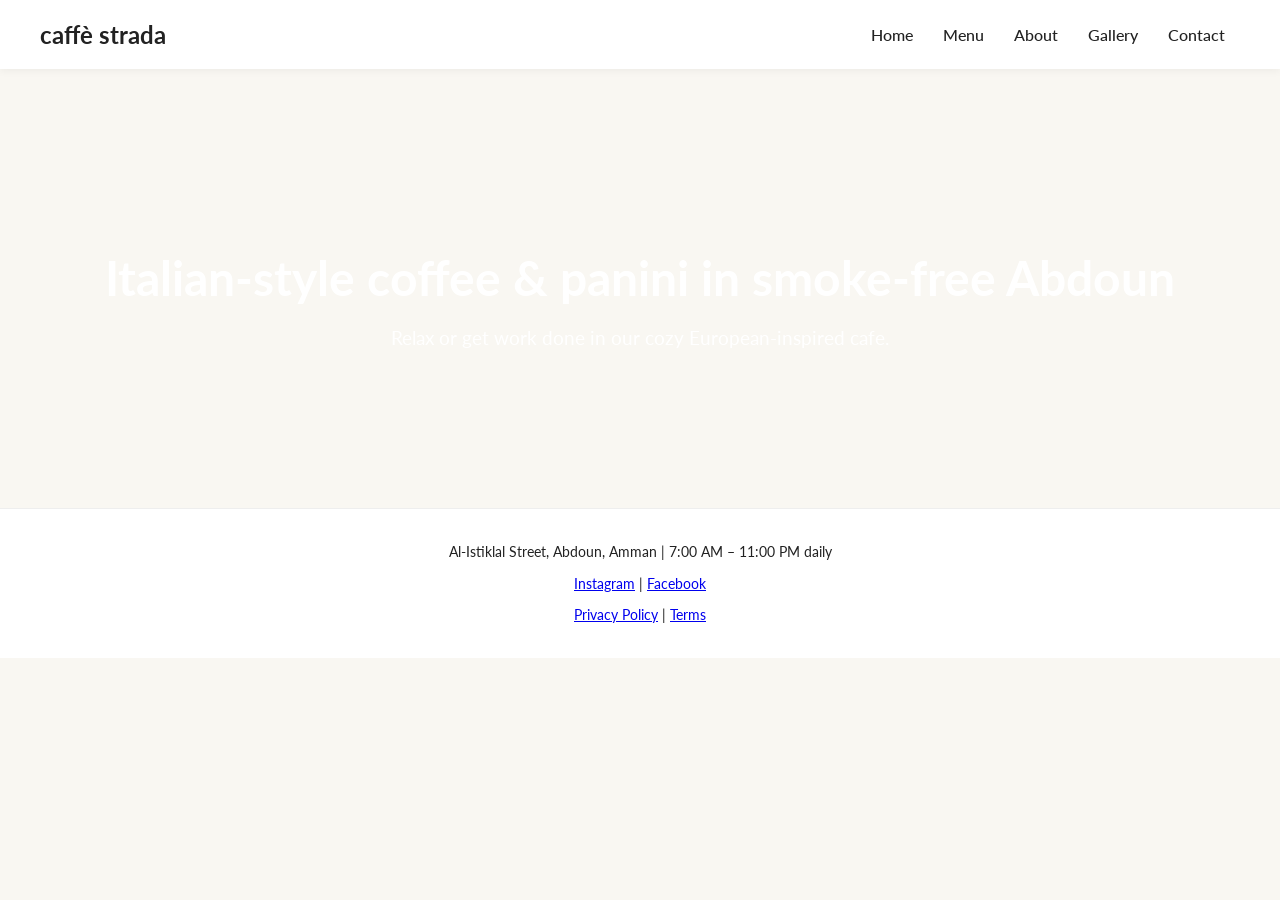
==== index.html @ 130b8e28 "Add static website for Caffe Strada" ====
<!DOCTYPE html>
<html lang="en">
<head>
    <meta charset="UTF-8">
    <meta name="viewport" content="width=device-width, initial-scale=1.0">
    <title>Caffè Strada | Abdoun, Amman</title>
    <link href="https://fonts.googleapis.com/css2?family=Lato:wght@300;400;700&family=Poppins:wght@300;400;600&display=swap" rel="stylesheet">
    <link rel="stylesheet" href="assets/css/style.css">
</head>
<body>
    <header>
        <div class="logo">caffè strada</div>
        <nav>
            <a href="index.html">Home</a>
            <a href="menu.html">Menu</a>
            <a href="about.html">About</a>
            <a href="gallery.html">Gallery</a>
            <a href="contact.html">Contact</a>
        </nav>
    </header>

    <main>
        <section class="hero" style="background-image:url('https://images.unsplash.com/photo-1509042239860-f550ce710b93?auto=format&fit=crop&w=1350&q=80');">
            <h1>Italian-style coffee &amp; panini in smoke-free Abdoun</h1>
            <p>Relax or get work done in our cozy European-inspired cafe.</p>
        </section>
    </main>

    <footer>
        <p>Al-Istiklal Street, Abdoun, Amman | 7:00 AM – 11:00 PM daily</p>
        <p>
            <a href="https://instagram.com/caffestradaamman">Instagram</a> |
            <a href="https://facebook.com/caffestradaamman">Facebook</a>
        </p>
        <p><a href="#">Privacy Policy</a> | <a href="#">Terms</a></p>
    </footer>

    <script src="assets/js/script.js"></script>
</body>
</html>
---- assets/css/style.css ----
body {
    font-family: 'Lato', 'Poppins', sans-serif;
    background-color: #F9F7F2;
    color: #222222;
    margin: 0;
    padding: 0;
}

header {
    background-color: #FFFFFF;
    padding: 20px 40px;
    box-shadow: 0 2px 8px rgba(0, 0, 0, 0.05);
    display: flex;
    justify-content: space-between;
    align-items: center;
}

header a {
    color: #222222;
    text-decoration: none;
    margin: 0 15px;
    font-weight: 500;
}

.logo {
    font-size: 1.5em;
    font-weight: 700;
}

nav {
    display: flex;
    align-items: center;
}

main {
    padding: 40px;
}

.hero {
    background-size: cover;
    background-position: center;
    color: #FFFFFF;
    text-align: center;
    padding: 100px 20px;
}

.hero h1 {
    font-size: 3em;
    margin-bottom: 20px;
}

.hero p {
    font-size: 1.2em;
}

.section-title {
    font-size: 2em;
    margin-bottom: 20px;
    text-align: center;
}

.menu-item {
    margin-bottom: 20px;
}

.menu-item h3 {
    margin: 0;
    font-size: 1.2em;
}

.menu-item p {
    margin: 5px 0;
}

.gallery-grid {
    display: grid;
    grid-template-columns: repeat(auto-fill, minmax(250px, 1fr));
    gap: 15px;
}

.gallery-grid img {
    width: 100%;
    height: auto;
    border-radius: 4px;
}

footer {
    background-color: #FFFFFF;
    padding: 20px 40px;
    text-align: center;
    font-size: 0.9em;
    color: #222222;
    border-top: 1px solid #eee;
}

@media (max-width: 600px) {
    header {
        flex-direction: column;
    }

    nav {
        margin-top: 10px;
        flex-direction: column;
    }

    nav a {
        margin: 5px 0;
    }
}
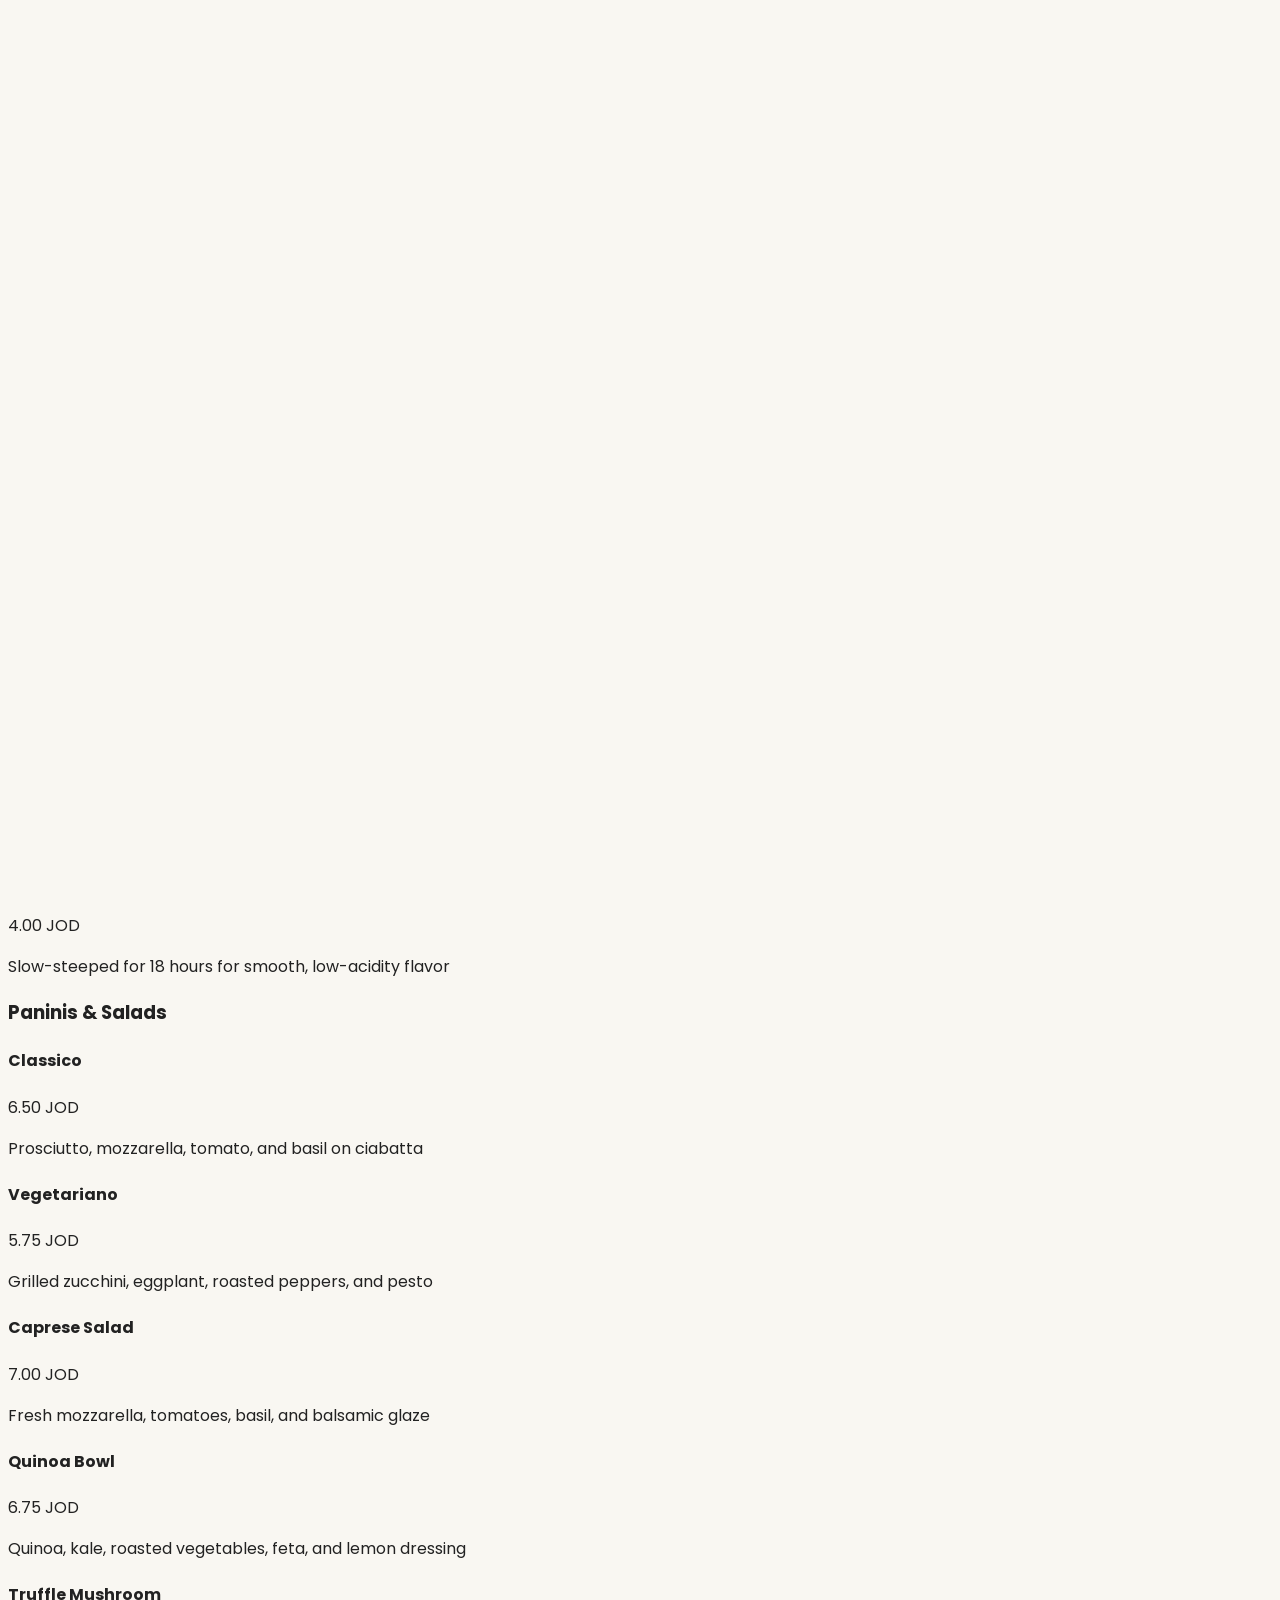
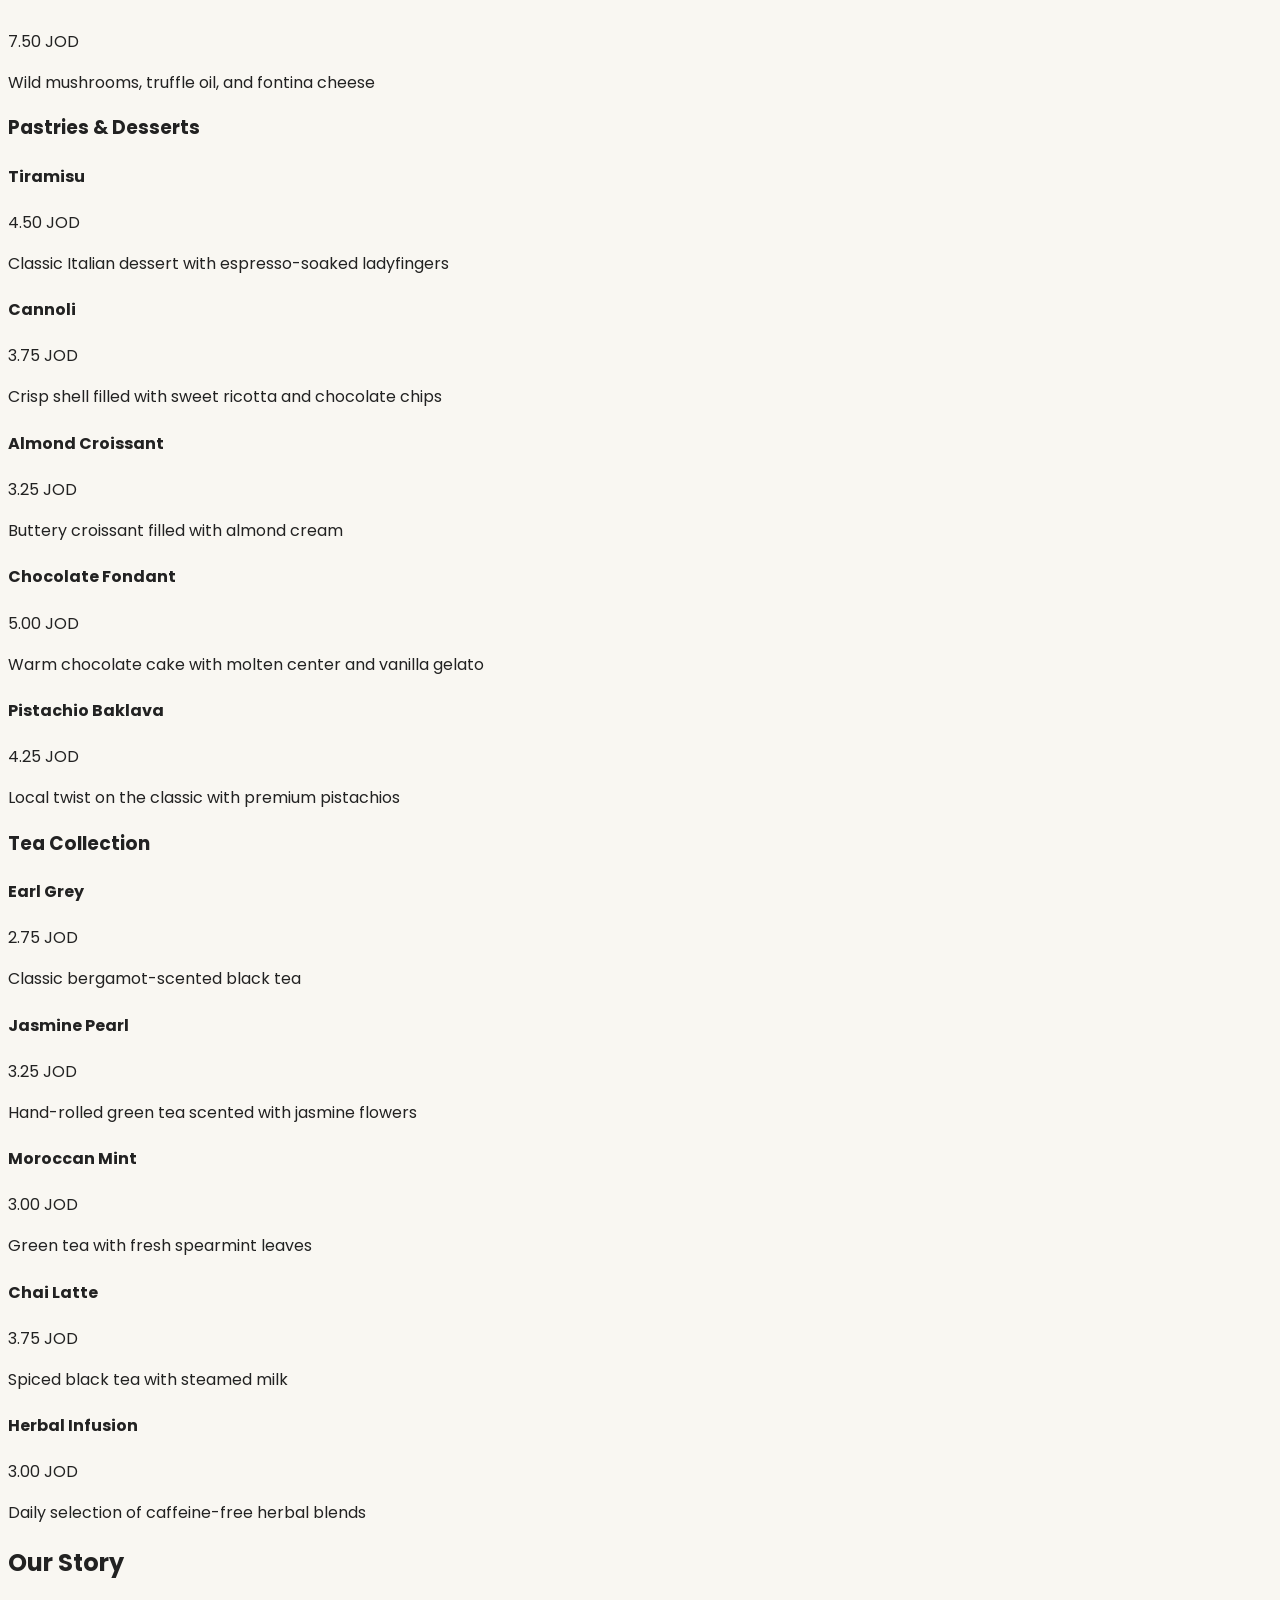
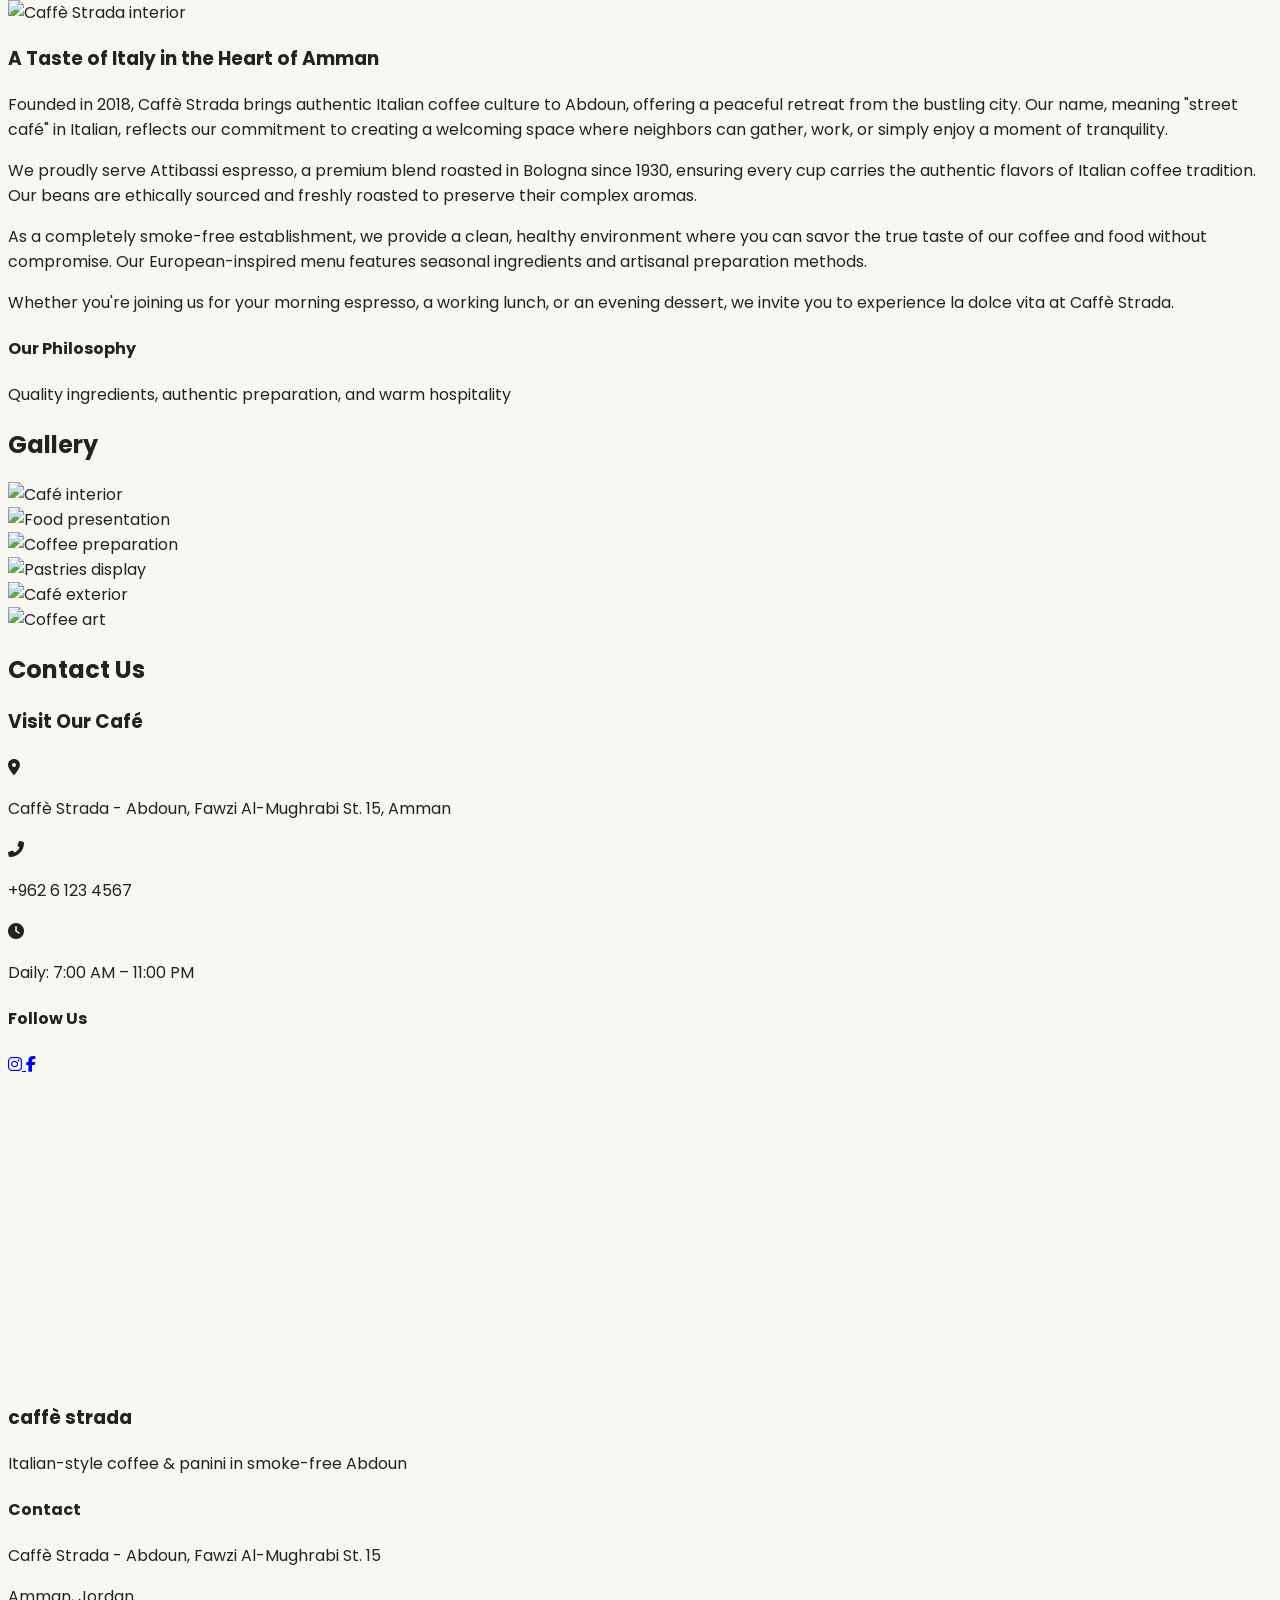
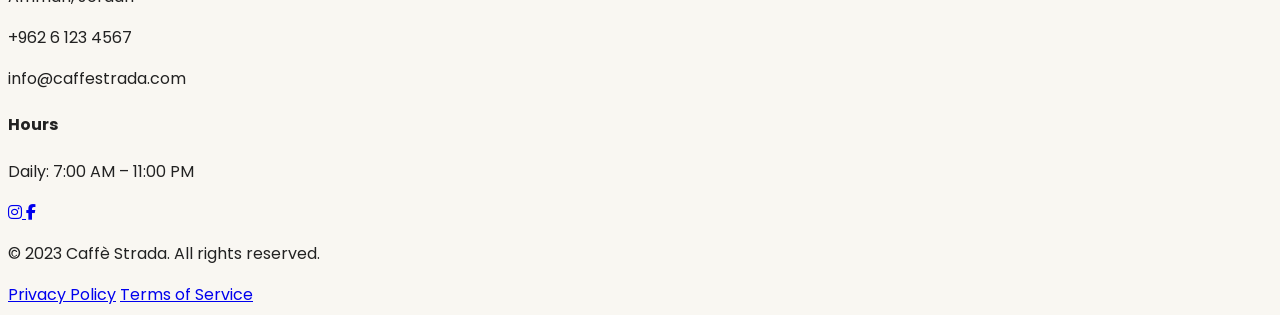
==== commit 3e1a848f: "Replace site with single page" ====
--- a/index.html
+++ b/index.html
@@ -3,38 +3,480 @@
 <head>
     <meta charset="UTF-8">
     <meta name="viewport" content="width=device-width, initial-scale=1.0">
-    <title>Caffè Strada | Abdoun, Amman</title>
-    <link href="https://fonts.googleapis.com/css2?family=Lato:wght@300;400;700&family=Poppins:wght@300;400;600&display=swap" rel="stylesheet">
-    <link rel="stylesheet" href="assets/css/style.css">
+    <title>cafe strada</title>
+    <script src="https://cdn.tailwindcss.com"></script>
+    <link rel="stylesheet" href="https://cdnjs.cloudflare.com/ajax/libs/font-awesome/6.4.0/css/all.min.css">
+    <link href="https://fonts.googleapis.com/css2?family=Poppins:wght@300;400;500;600;700&display=swap" rel="stylesheet">
+    <style>
+        body {
+            font-family: 'Poppins', sans-serif;
+            background-color: #F9F7F2;
+            color: #222222;
+        }
+        .hero-image {
+            background-image: linear-gradient(rgba(0, 0, 0, 0.3), rgba(0, 0, 0, 0.3)), url('https://images.unsplash.com/photo-1514933651103-005eec06c04b?ixlib=rb-4.0.3&ixid=M3wxMjA3fDB8MHxwaG90by1wYWdlfHx8fGVufDB8fHx8fA%3D%3D&auto=format&fit=crop&w=1974&q=80');
+            background-size: cover;
+            background-position: center;
+        }
+        .menu-item:hover {
+            transform: translateY(-5px);
+            box-shadow: 0 10px 15px -3px rgba(0, 0, 0, 0.1);
+        }
+        .gallery-item {
+            transition: all 0.3s ease;
+        }
+        .gallery-item:hover {
+            transform: scale(1.03);
+        }
+        .wood-accent {
+            background-color: #D2B48C;
+        }
+        .brick-accent {
+            background-color: #B3593F;
+        }
+        /* splash screen styles */
+        #splash {
+            position: fixed;
+            z-index: 1000;
+            top: 0;
+            left: 0;
+            width: 100%;
+            height: 100%;
+            background-color: #F9F7F2;
+            display: flex;
+            align-items: center;
+            justify-content: center;
+        }
+        .coffee {
+            font-size: 3rem;
+            animation: steam 2s ease-in-out forwards;
+        }
+        @keyframes steam {
+            0% { opacity: 0; transform: translateY(20px); }
+            50% { opacity: 1; transform: translateY(0); }
+            100% { opacity: 0; transform: translateY(-20px); }
+        }
+    </style>
 </head>
 <body>
-    <header>
-        <div class="logo">caffè strada</div>
-        <nav>
-            <a href="index.html">Home</a>
-            <a href="menu.html">Menu</a>
-            <a href="about.html">About</a>
-            <a href="gallery.html">Gallery</a>
-            <a href="contact.html">Contact</a>
-        </nav>
-    </header>
-
-    <main>
-        <section class="hero" style="background-image:url('https://images.unsplash.com/photo-1509042239860-f550ce710b93?auto=format&fit=crop&w=1350&q=80');">
-            <h1>Italian-style coffee &amp; panini in smoke-free Abdoun</h1>
-            <p>Relax or get work done in our cozy European-inspired cafe.</p>
-        </section>
-    </main>
-
-    <footer>
-        <p>Al-Istiklal Street, Abdoun, Amman | 7:00 AM – 11:00 PM daily</p>
-        <p>
-            <a href="https://instagram.com/caffestradaamman">Instagram</a> |
-            <a href="https://facebook.com/caffestradaamman">Facebook</a>
-        </p>
-        <p><a href="#">Privacy Policy</a> | <a href="#">Terms</a></p>
+    <div id="splash"><div class="coffee">&#9749;</div></div>
+    <!-- Navigation -->
+    <nav class="bg-[#F9F7F2] shadow-sm sticky top-0 z-50">
+        <div class="max-w-7xl mx-auto px-4 sm:px-6 lg:px-8">
+            <div class="flex justify-between h-24 items-center">
+                <div class="flex-shrink-0 flex items-center">
+                    <span class="text-2xl font-light tracking-wider text-[#222222]">caffè strada</span>
+                </div>
+                <div class="hidden md:block">
+                    <div class="ml-10 flex items-center space-x-8">
+                        <a href="#home" class="text-[#222222] hover:text-[#B3593F] px-3 py-2 text-sm font-medium">Home</a>
+                        <a href="#menu" class="text-[#222222] hover:text-[#B3593F] px-3 py-2 text-sm font-medium">Menu</a>
+                        <a href="#about" class="text-[#222222] hover:text-[#B3593F] px-3 py-2 text-sm font-medium">About</a>
+                        <a href="#gallery" class="text-[#222222] hover:text-[#B3593F] px-3 py-2 text-sm font-medium">Gallery</a>
+                        <a href="#contact" class="text-[#222222] hover:text-[#B3593F] px-3 py-2 text-sm font-medium">Contact</a>
+                    </div>
+                </div>
+                <div class="-mr-2 flex md:hidden">
+                    <button type="button" id="mobile-menu-button" class="inline-flex items-center justify-center p-2 rounded-md text-[#222222] hover:text-[#B3593F] focus:outline-none">
+                        <svg class="h-6 w-6" xmlns="http://www.w3.org/2000/svg" fill="none" viewBox="0 0 24 24" stroke="currentColor">
+                            <path stroke-linecap="round" stroke-linejoin="round" stroke-width="2" d="M4 6h16M4 12h16M4 18h16" />
+                        </svg>
+                    </button>
+                </div>
+            </div>
+        </div>
+        <!-- Mobile menu -->
+        <div class="hidden md:hidden" id="mobile-menu">
+            <div class="px-2 pt-2 pb-3 space-y-1 sm:px-3">
+                <a href="#home" class="text-[#222222] hover:text-[#B3593F] block px-3 py-2 text-base font-medium">Home</a>
+                <a href="#menu" class="text-[#222222] hover:text-[#B3593F] block px-3 py-2 text-base font-medium">Menu</a>
+                <a href="#about" class="text-[#222222] hover:text-[#B3593F] block px-3 py-2 text-base font-medium">About</a>
+                <a href="#gallery" class="text-[#222222] hover:text-[#B3593F] block px-3 py-2 text-base font-medium">Gallery</a>
+                <a href="#contact" class="text-[#222222] hover:text-[#B3593F] block px-3 py-2 text-base font-medium">Contact</a>
+            </div>
+        </div>
+    </nav>
+
+    <!-- Homepage -->
+    <section id="home" class="hero-image h-screen flex items-center justify-center text-center">
+        <div class="px-4 sm:px-6 lg:px-8 max-w-4xl">
+            <h1 class="text-4xl md:text-6xl font-light text-white mb-6">Italian-style coffee & panini in smoke-free Abdoun</h1>
+            <div class="mt-12 flex flex-col sm:flex-row justify-center gap-4">
+                <a href="#menu" class="px-8 py-3 border border-transparent text-base font-medium rounded-md text-[#222222] bg-white hover:bg-[#F9F7F2] md:py-4 md:text-lg md:px-10 transition duration-300">
+                    View Menu
+                </a>
+                <a href="#contact" class="px-8 py-3 border border-white text-base font-medium rounded-md text-white bg-transparent hover:bg-white hover:text-[#222222] md:py-4 md:text-lg md:px-10 transition duration-300">
+                    Visit Us
+                </a>
+            </div>
+        </div>
+    </section>
+
+    <!-- Menu Page -->
+    <section id="menu" class="py-20 bg-[#F9F7F2]">
+        <div class="max-w-7xl mx-auto px-4 sm:px-6 lg:px-8">
+            <div class="text-center mb-16">
+                <h2 class="text-3xl font-light mb-4">Our Menu</h2>
+                <div class="h-1 w-24 bg-[#B3593F] mx-auto"></div>
+            </div>
+            <div class="grid md:grid-cols-2 gap-12">
+                <!-- Espresso & Coffee -->
+                <div class="bg-white p-8 rounded-lg shadow-sm">
+                    <div class="flex items-center mb-6">
+                        <div class="h-10 w-1 bg-[#D2B48C] mr-4"></div>
+                        <h3 class="text-2xl font-light">Espresso & Coffee</h3>
+                    </div>
+                    <div class="space-y-6">
+                        <div class="menu-item p-4 border-b border-gray-100 transition duration-300">
+                            <div class="flex justify-between">
+                                <h4 class="font-medium">Espresso</h4>
+                                <span class="text-[#B3593F]">2.50 JOD</span>
+                            </div>
+                            <p class="text-sm text-gray-600 mt-1">Rich, full-bodied single shot of our premium Attibassi blend</p>
+                        </div>
+                        <div class="menu-item p-4 border-b border-gray-100 transition duration-300">
+                            <div class="flex justify-between">
+                                <h4 class="font-medium">Cappuccino</h4>
+                                <span class="text-[#B3593F]">3.50 JOD</span>
+                            </div>
+                            <p class="text-sm text-gray-600 mt-1">Classic Italian preparation with velvety microfoam</p>
+                        </div>
+                        <div class="menu-item p-4 border-b border-gray-100 transition duration-300">
+                            <div class="flex justify-between">
+                                <h4 class="font-medium">Latte</h4>
+                                <span class="text-[#B3593F]">3.75 JOD</span>
+                            </div>
+                            <p class="text-sm text-gray-600 mt-1">Smooth espresso with steamed milk and light foam</p>
+                        </div>
+                        <div class="menu-item p-4 border-b border-gray-100 transition duration-300">
+                            <div class="flex justify-between">
+                                <h4 class="font-medium">Flat White</h4>
+                                <span class="text-[#B3593F]">3.75 JOD</span>
+                            </div>
+                            <p class="text-sm text-gray-600 mt-1">Double ristretto with velvety textured milk</p>
+                        </div>
+                        <div class="menu-item p-4 transition duration-300">
+                            <div class="flex justify-between">
+                                <h4 class="font-medium">Cold Brew</h4>
+                                <span class="text-[#B3593F]">4.00 JOD</span>
+                            </div>
+                            <p class="text-sm text-gray-600 mt-1">Slow-steeped for 18 hours for smooth, low-acidity flavor</p>
+                        </div>
+                    </div>
+                </div>
+                <!-- Paninis & Salads -->
+                <div class="bg-white p-8 rounded-lg shadow-sm">
+                    <div class="flex items-center mb-6">
+                        <div class="h-10 w-1 bg-[#D2B48C] mr-4"></div>
+                        <h3 class="text-2xl font-light">Paninis & Salads</h3>
+                    </div>
+                    <div class="space-y-6">
+                        <div class="menu-item p-4 border-b border-gray-100 transition duration-300">
+                            <div class="flex justify-between">
+                                <h4 class="font-medium">Classico</h4>
+                                <span class="text-[#B3593F]">6.50 JOD</span>
+                            </div>
+                            <p class="text-sm text-gray-600 mt-1">Prosciutto, mozzarella, tomato, and basil on ciabatta</p>
+                        </div>
+                        <div class="menu-item p-4 border-b border-gray-100 transition duration-300">
+                            <div class="flex justify-between">
+                                <h4 class="font-medium">Vegetariano</h4>
+                                <span class="text-[#B3593F]">5.75 JOD</span>
+                            </div>
+                            <p class="text-sm text-gray-600 mt-1">Grilled zucchini, eggplant, roasted peppers, and pesto</p>
+                        </div>
+                        <div class="menu-item p-4 border-b border-gray-100 transition duration-300">
+                            <div class="flex justify-between">
+                                <h4 class="font-medium">Caprese Salad</h4>
+                                <span class="text-[#B3593F]">7.00 JOD</span>
+                            </div>
+                            <p class="text-sm text-gray-600 mt-1">Fresh mozzarella, tomatoes, basil, and balsamic glaze</p>
+                        </div>
+                        <div class="menu-item p-4 border-b border-gray-100 transition duration-300">
+                            <div class="flex justify-between">
+                                <h4 class="font-medium">Quinoa Bowl</h4>
+                                <span class="text-[#B3593F]">6.75 JOD</span>
+                            </div>
+                            <p class="text-sm text-gray-600 mt-1">Quinoa, kale, roasted vegetables, feta, and lemon dressing</p>
+                        </div>
+                        <div class="menu-item p-4 transition duration-300">
+                            <div class="flex justify-between">
+                                <h4 class="font-medium">Truffle Mushroom</h4>
+                                <span class="text-[#B3593F]">7.50 JOD</span>
+                            </div>
+                            <p class="text-sm text-gray-600 mt-1">Wild mushrooms, truffle oil, and fontina cheese</p>
+                        </div>
+                    </div>
+                </div>
+                <!-- Pastries & Desserts -->
+                <div class="bg-white p-8 rounded-lg shadow-sm">
+                    <div class="flex items-center mb-6">
+                        <div class="h-10 w-1 bg-[#D2B48C] mr-4"></div>
+                        <h3 class="text-2xl font-light">Pastries & Desserts</h3>
+                    </div>
+                    <div class="space-y-6">
+                        <div class="menu-item p-4 border-b border-gray-100 transition duration-300">
+                            <div class="flex justify-between">
+                                <h4 class="font-medium">Tiramisu</h4>
+                                <span class="text-[#B3593F]">4.50 JOD</span>
+                            </div>
+                            <p class="text-sm text-gray-600 mt-1">Classic Italian dessert with espresso-soaked ladyfingers</p>
+                        </div>
+                        <div class="menu-item p-4 border-b border-gray-100 transition duration-300">
+                            <div class="flex justify-between">
+                                <h4 class="font-medium">Cannoli</h4>
+                                <span class="text-[#B3593F]">3.75 JOD</span>
+                            </div>
+                            <p class="text-sm text-gray-600 mt-1">Crisp shell filled with sweet ricotta and chocolate chips</p>
+                        </div>
+                        <div class="menu-item p-4 border-b border-gray-100 transition duration-300">
+                            <div class="flex justify-between">
+                                <h4 class="font-medium">Almond Croissant</h4>
+                                <span class="text-[#B3593F]">3.25 JOD</span>
+                            </div>
+                            <p class="text-sm text-gray-600 mt-1">Buttery croissant filled with almond cream</p>
+                        </div>
+                        <div class="menu-item p-4 border-b border-gray-100 transition duration-300">
+                            <div class="flex justify-between">
+                                <h4 class="font-medium">Chocolate Fondant</h4>
+                                <span class="text-[#B3593F]">5.00 JOD</span>
+                            </div>
+                            <p class="text-sm text-gray-600 mt-1">Warm chocolate cake with molten center and vanilla gelato</p>
+                        </div>
+                        <div class="menu-item p-4 transition duration-300">
+                            <div class="flex justify-between">
+                                <h4 class="font-medium">Pistachio Baklava</h4>
+                                <span class="text-[#B3593F]">4.25 JOD</span>
+                            </div>
+                            <p class="text-sm text-gray-600 mt-1">Local twist on the classic with premium pistachios</p>
+                        </div>
+                    </div>
+                </div>
+                <!-- Tea Collection -->
+                <div class="bg-white p-8 rounded-lg shadow-sm">
+                    <div class="flex items-center mb-6">
+                        <div class="h-10 w-1 bg-[#D2B48C] mr-4"></div>
+                        <h3 class="text-2xl font-light">Tea Collection</h3>
+                    </div>
+                    <div class="space-y-6">
+                        <div class="menu-item p-4 border-b border-gray-100 transition duration-300">
+                            <div class="flex justify-between">
+                                <h4 class="font-medium">Earl Grey</h4>
+                                <span class="text-[#B3593F]">2.75 JOD</span>
+                            </div>
+                            <p class="text-sm text-gray-600 mt-1">Classic bergamot-scented black tea</p>
+                        </div>
+                        <div class="menu-item p-4 border-b border-gray-100 transition duration-300">
+                            <div class="flex justify-between">
+                                <h4 class="font-medium">Jasmine Pearl</h4>
+                                <span class="text-[#B3593F]">3.25 JOD</span>
+                            </div>
+                            <p class="text-sm text-gray-600 mt-1">Hand-rolled green tea scented with jasmine flowers</p>
+                        </div>
+                        <div class="menu-item p-4 border-b border-gray-100 transition duration-300">
+                            <div class="flex justify-between">
+                                <h4 class="font-medium">Moroccan Mint</h4>
+                                <span class="text-[#B3593F]">3.00 JOD</span>
+                            </div>
+                            <p class="text-sm text-gray-600 mt-1">Green tea with fresh spearmint leaves</p>
+                        </div>
+                        <div class="menu-item p-4 border-b border-gray-100 transition duration-300">
+                            <div class="flex justify-between">
+                                <h4 class="font-medium">Chai Latte</h4>
+                                <span class="text-[#B3593F]">3.75 JOD</span>
+                            </div>
+                            <p class="text-sm text-gray-600 mt-1">Spiced black tea with steamed milk</p>
+                        </div>
+                        <div class="menu-item p-4 transition duration-300">
+                            <div class="flex justify-between">
+                                <h4 class="font-medium">Herbal Infusion</h4>
+                                <span class="text-[#B3593F]">3.00 JOD</span>
+                            </div>
+                            <p class="text-sm text-gray-600 mt-1">Daily selection of caffeine-free herbal blends</p>
+                        </div>
+                    </div>
+                </div>
+            </div>
+        </div>
+    </section>
+
+    <!-- About Page -->
+    <section id="about" class="py-20 bg-white">
+        <div class="max-w-7xl mx-auto px-4 sm:px-6 lg:px-8">
+            <div class="text-center mb-16">
+                <h2 class="text-3xl font-light mb-4">Our Story</h2>
+                <div class="h-1 w-24 bg-[#B3593F] mx-auto"></div>
+            </div>
+            <div class="grid md:grid-cols-2 gap-12 items-center">
+                <div>
+                    <img src="https://images.unsplash.com/photo-1555396273-367ea4eb4db5?ixlib=rb-4.0.3&ixid=M3wxMjA3fDB8MHxwaG90by1wYWdlfHx8fGVufDB8fHx8fA%3D%3D&auto=format&fit=crop&w=1974&q=80" alt="Caffè Strada interior" class="rounded-lg shadow-sm w-full h-auto">
+                </div>
+                <div>
+                    <h3 class="text-2xl font-light mb-6">A Taste of Italy in the Heart of Amman</h3>
+                    <p class="mb-4 text-gray-700">Founded in 2018, Caffè Strada brings authentic Italian coffee culture to Abdoun, offering a peaceful retreat from the bustling city. Our name, meaning "street café" in Italian, reflects our commitment to creating a welcoming space where neighbors can gather, work, or simply enjoy a moment of tranquility.</p>
+                    <p class="mb-4 text-gray-700">We proudly serve Attibassi espresso, a premium blend roasted in Bologna since 1930, ensuring every cup carries the authentic flavors of Italian coffee tradition. Our beans are ethically sourced and freshly roasted to preserve their complex aromas.</p>
+                    <p class="mb-4 text-gray-700">As a completely smoke-free establishment, we provide a clean, healthy environment where you can savor the true taste of our coffee and food without compromise. Our European-inspired menu features seasonal ingredients and artisanal preparation methods.</p>
+                    <p class="text-gray-700">Whether you're joining us for your morning espresso, a working lunch, or an evening dessert, we invite you to experience la dolce vita at Caffè Strada.</p>
+                    <div class="mt-8 flex items-center">
+                        <div class="h-12 w-1 bg-[#D2B48C] mr-4"></div>
+                        <div>
+                            <h4 class="font-medium">Our Philosophy</h4>
+                            <p class="text-sm text-gray-600">Quality ingredients, authentic preparation, and warm hospitality</p>
+                        </div>
+                    </div>
+                </div>
+            </div>
+        </div>
+    </section>
+
+    <!-- Gallery Page -->
+    <section id="gallery" class="py-20 bg-[#F9F7F2]">
+        <div class="max-w-7xl mx-auto px-4 sm:px-6 lg:px-8">
+            <div class="text-center mb-16">
+                <h2 class="text-3xl font-light mb-4">Gallery</h2>
+                <div class="h-1 w-24 bg-[#B3593F] mx-auto"></div>
+            </div>
+            <div class="grid grid-cols-1 sm:grid-cols-2 lg:grid-cols-3 gap-6">
+                <div class="gallery-item overflow-hidden rounded-lg shadow-sm">
+                    <img src="https://images.unsplash.com/photo-1517705008128-361805f42e86?ixlib=rb-4.0.3&ixid=M3wxMjA3fDB8MHxwaG90by1wYWdlfHx8fGVufDB8fHx8fA%3D%3D&auto=format&fit=crop&w=1887&q=80" alt="Café interior" class="w-full h-64 object-cover">
+                </div>
+                <div class="gallery-item overflow-hidden rounded-lg shadow-sm">
+                    <img src="https://images.unsplash.com/photo-1546069901-ba9599a7e63c?ixlib=rb-4.0.3&ixid=M3wxMjA3fDB8MHxwaG90by1wYWdlfHx8fGVufDB8fHx8fA%3D%3D&auto=format&fit=crop&w=1780&q=80" alt="Food presentation" class="w-full h-64 object-cover">
+                </div>
+                <div class="gallery-item overflow-hidden rounded-lg shadow-sm">
+                    <img src="https://images.unsplash.com/photo-1555396273-367ea4eb4db5?ixlib=rb-4.0.3&ixid=M3wxMjA3fDB8MHxwaG90by1wYWdlfHx8fGVufDB8fHx8fA%3D%3D&auto=format&fit=crop&w=1974&q=80" alt="Coffee preparation" class="w-full h-64 object-cover">
+                </div>
+                <div class="gallery-item overflow-hidden rounded-lg shadow-sm">
+                    <img src="https://images.unsplash.com/photo-1561049939-9cdadaf016e9?ixlib=rb-4.0.3&ixid=M3wxMjA3fDB8MHxwaG90by1wYWdlfHx8fGVufDB8fHx8fA%3D%3D&auto=format&fit=crop&w=1925&q=80" alt="Pastries display" class="w-full h-64 object-cover">
+                </div>
+                <div class="gallery-item overflow-hidden rounded-lg shadow-sm">
+                    <img src="https://images.unsplash.com/photo-1554118811-1e0d58224d24?ixlib=rb-4.0.3&ixid=M3wxMjA3fDB8MHxwaG90by1wYWdlfHx8fGVufDB8fHx8fA%3D%3D&auto=format&fit=crop&w=1890&q=80" alt="Café exterior" class="w-full h-64 object-cover">
+                </div>
+                <div class="gallery-item overflow-hidden rounded-lg shadow-sm">
+                    <img src="https://images.unsplash.com/photo-1511920170033-f8396924c348?ixlib=rb-4.0.3&ixid=M3wxMjA3fDB8MHxwaG90by1wYWdlfHx8fGVufDB8fHx8fA%3D%3D&auto=format&fit=crop&w=1887&q=80" alt="Coffee art" class="w-full h-64 object-cover">
+                </div>
+            </div>
+        </div>
+    </section>
+
+    <!-- Contact Page -->
+    <section id="contact" class="py-20 bg-white">
+        <div class="max-w-7xl mx-auto px-4 sm:px-6 lg:px-8">
+            <div class="text-center mb-16">
+                <h2 class="text-3xl font-light mb-4">Contact Us</h2>
+                <div class="h-1 w-24 bg-[#B3593F] mx-auto"></div>
+            </div>
+            <div class="grid md:grid-cols-2 gap-12">
+                <div>
+                    <h3 class="text-2xl font-light mb-6">Visit Our Café</h3>
+                    <div class="space-y-4">
+                        <div class="flex items-start">
+                            <div class="flex-shrink-0 h-6 w-6 text-[#B3593F] mt-1">
+                                <i class="fas fa-map-marker-alt"></i>
+                            </div>
+                            <p class="ml-3 text-gray-700">Caffè Strada - Abdoun, Fawzi Al-Mughrabi St. 15, Amman</p>
+                        </div>
+                        <div class="flex items-start">
+                            <div class="flex-shrink-0 h-6 w-6 text-[#B3593F] mt-1">
+                                <i class="fas fa-phone-alt"></i>
+                            </div>
+                            <p class="ml-3 text-gray-700">+962 6 123 4567</p>
+                        </div>
+                        <div class="flex items-start">
+                            <div class="flex-shrink-0 h-6 w-6 text-[#B3593F] mt-1">
+                                <i class="fas fa-clock"></i>
+                            </div>
+                            <p class="ml-3 text-gray-700">Daily: 7:00 AM – 11:00 PM</p>
+                        </div>
+                    </div>
+                    <div class="mt-8">
+                        <h4 class="text-lg font-light mb-4">Follow Us</h4>
+                        <div class="flex space-x-4">
+                            <a href="https://instagram.com/caffestradaamman" class="h-10 w-10 rounded-full bg-[#F9F7F2] flex items-center justify-center text-[#222222] hover:text-[#B3593F] transition duration-300">
+                                <i class="fab fa-instagram"></i>
+                            </a>
+                            <a href="https://facebook.com/caffestradaamman" class="h-10 w-10 rounded-full bg-[#F9F7F2] flex items-center justify-center text-[#222222] hover:text-[#B3593F] transition duration-300">
+                                <i class="fab fa-facebook-f"></i>
+                            </a>
+                        </div>
+                    </div>
+                    <div class="mt-8">
+                        <iframe src="https://www.google.com/maps?q=Caff%C3%A8%20Strada%20-%20Abdoun,%20Fawzi%20Al-Mughrabi%20St.%2015,%20Amman&output=embed" width="100%" height="300" style="border:0;" allowfullscreen="" loading="lazy" class="rounded-lg shadow-sm"></iframe>
+                    </div>
+                </div>
+                <div class="hidden md:block"></div>
+            </div>
+        </div>
+    </section>
+
+    <!-- Footer -->
+    <footer class="bg-[#222222] text-[#F9F7F2] py-12">
+        <div class="max-w-7xl mx-auto px-4 sm:px-6 lg:px-8">
+            <div class="grid grid-cols-1 md:grid-cols-3 gap-8">
+                <div>
+                    <h3 class="text-xl font-light mb-4">caffè strada</h3>
+                    <p class="text-sm text-gray-400">Italian-style coffee & panini in smoke-free Abdoun</p>
+                </div>
+                <div>
+                    <h4 class="text-lg font-light mb-4">Contact</h4>
+                    <p class="text-sm text-gray-400">Caffè Strada - Abdoun, Fawzi Al-Mughrabi St. 15</p>
+                    <p class="text-sm text-gray-400">Amman, Jordan</p>
+                    <p class="text-sm text-gray-400 mt-2">+962 6 123 4567</p>
+                    <p class="text-sm text-gray-400">info@caffestrada.com</p>
+                </div>
+                <div>
+                    <h4 class="text-lg font-light mb-4">Hours</h4>
+                    <p class="text-sm text-gray-400">Daily: 7:00 AM – 11:00 PM</p>
+                    <div class="mt-4 flex space-x-4">
+                        <a href="https://instagram.com/caffestradaamman" class="text-gray-400 hover:text-white">
+                            <i class="fab fa-instagram"></i>
+                        </a>
+                        <a href="https://facebook.com/caffestradaamman" class="text-gray-400 hover:text-white">
+                            <i class="fab fa-facebook-f"></i>
+                        </a>
+                    </div>
+                </div>
+            </div>
+            <div class="mt-12 pt-8 border-t border-gray-800">
+                <div class="flex flex-col md:flex-row justify-between items-center">
+                    <p class="text-xs text-gray-500">© 2023 Caffè Strada. All rights reserved.</p>
+                    <div class="flex space-x-6 mt-4 md:mt-0">
+                        <a href="#" class="text-xs text-gray-500 hover:text-gray-400">Privacy Policy</a>
+                        <a href="#" class="text-xs text-gray-500 hover:text-gray-400">Terms of Service</a>
+                    </div>
+                </div>
+            </div>
+        </div>
     </footer>
 
-    <script src="assets/js/script.js"></script>
+    <script>
+        // Mobile menu toggle
+        document.getElementById('mobile-menu-button').addEventListener('click', function() {
+            const menu = document.getElementById('mobile-menu');
+            menu.classList.toggle('hidden');
+        });
+        // Smooth scrolling for navigation links
+        document.querySelectorAll('a[href^="#"]').forEach(anchor => {
+            anchor.addEventListener('click', function (e) {
+                e.preventDefault();
+                const targetId = this.getAttribute('href');
+                const targetElement = document.querySelector(targetId);
+                if (targetElement) {
+                    targetElement.scrollIntoView({behavior: 'smooth'});
+                    const mobileMenu = document.getElementById('mobile-menu');
+                    if (!mobileMenu.classList.contains('hidden')) {
+                        mobileMenu.classList.add('hidden');
+                    }
+                }
+            });
+        });
+        // splash screen removal
+        window.addEventListener('load', () => {
+            const splash = document.getElementById('splash');
+            setTimeout(() => {
+                splash.classList.add('hidden');
+            }, 2000);
+        });
+    </script>
 </body>
 </html>
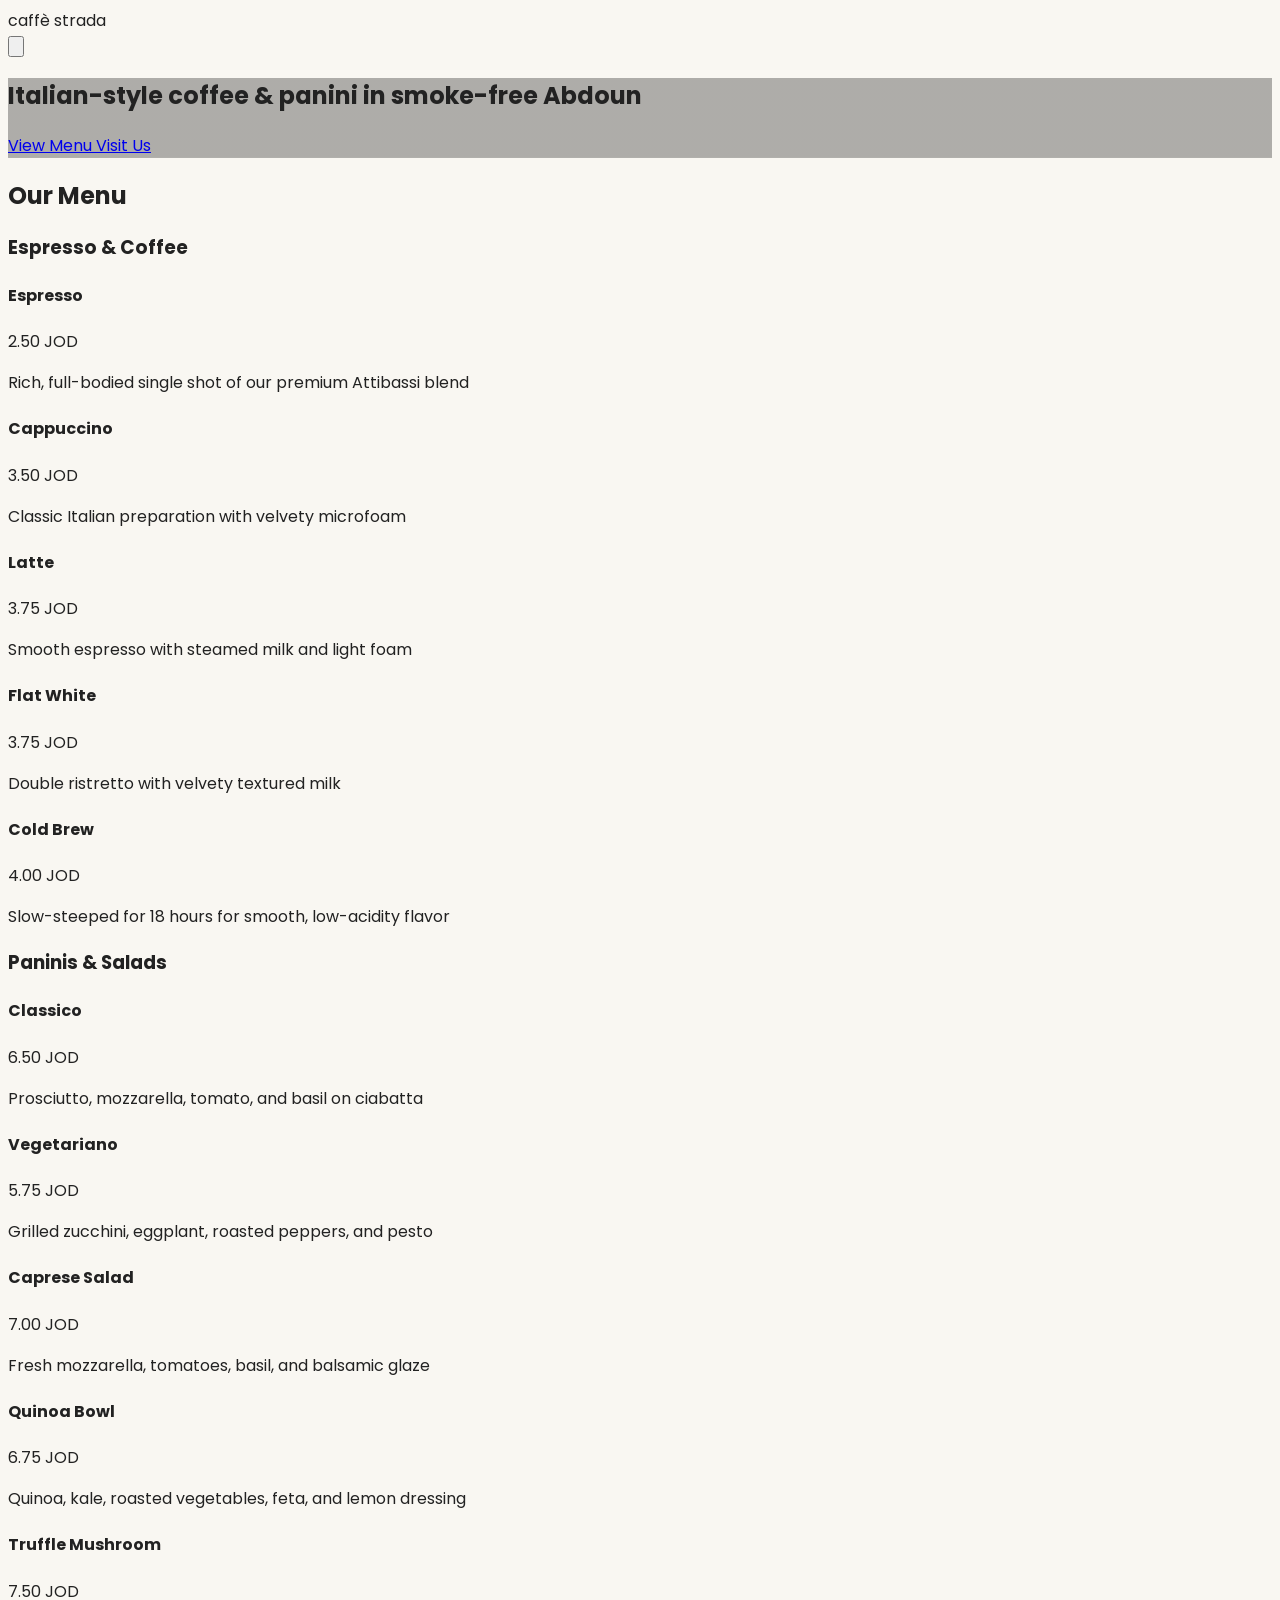
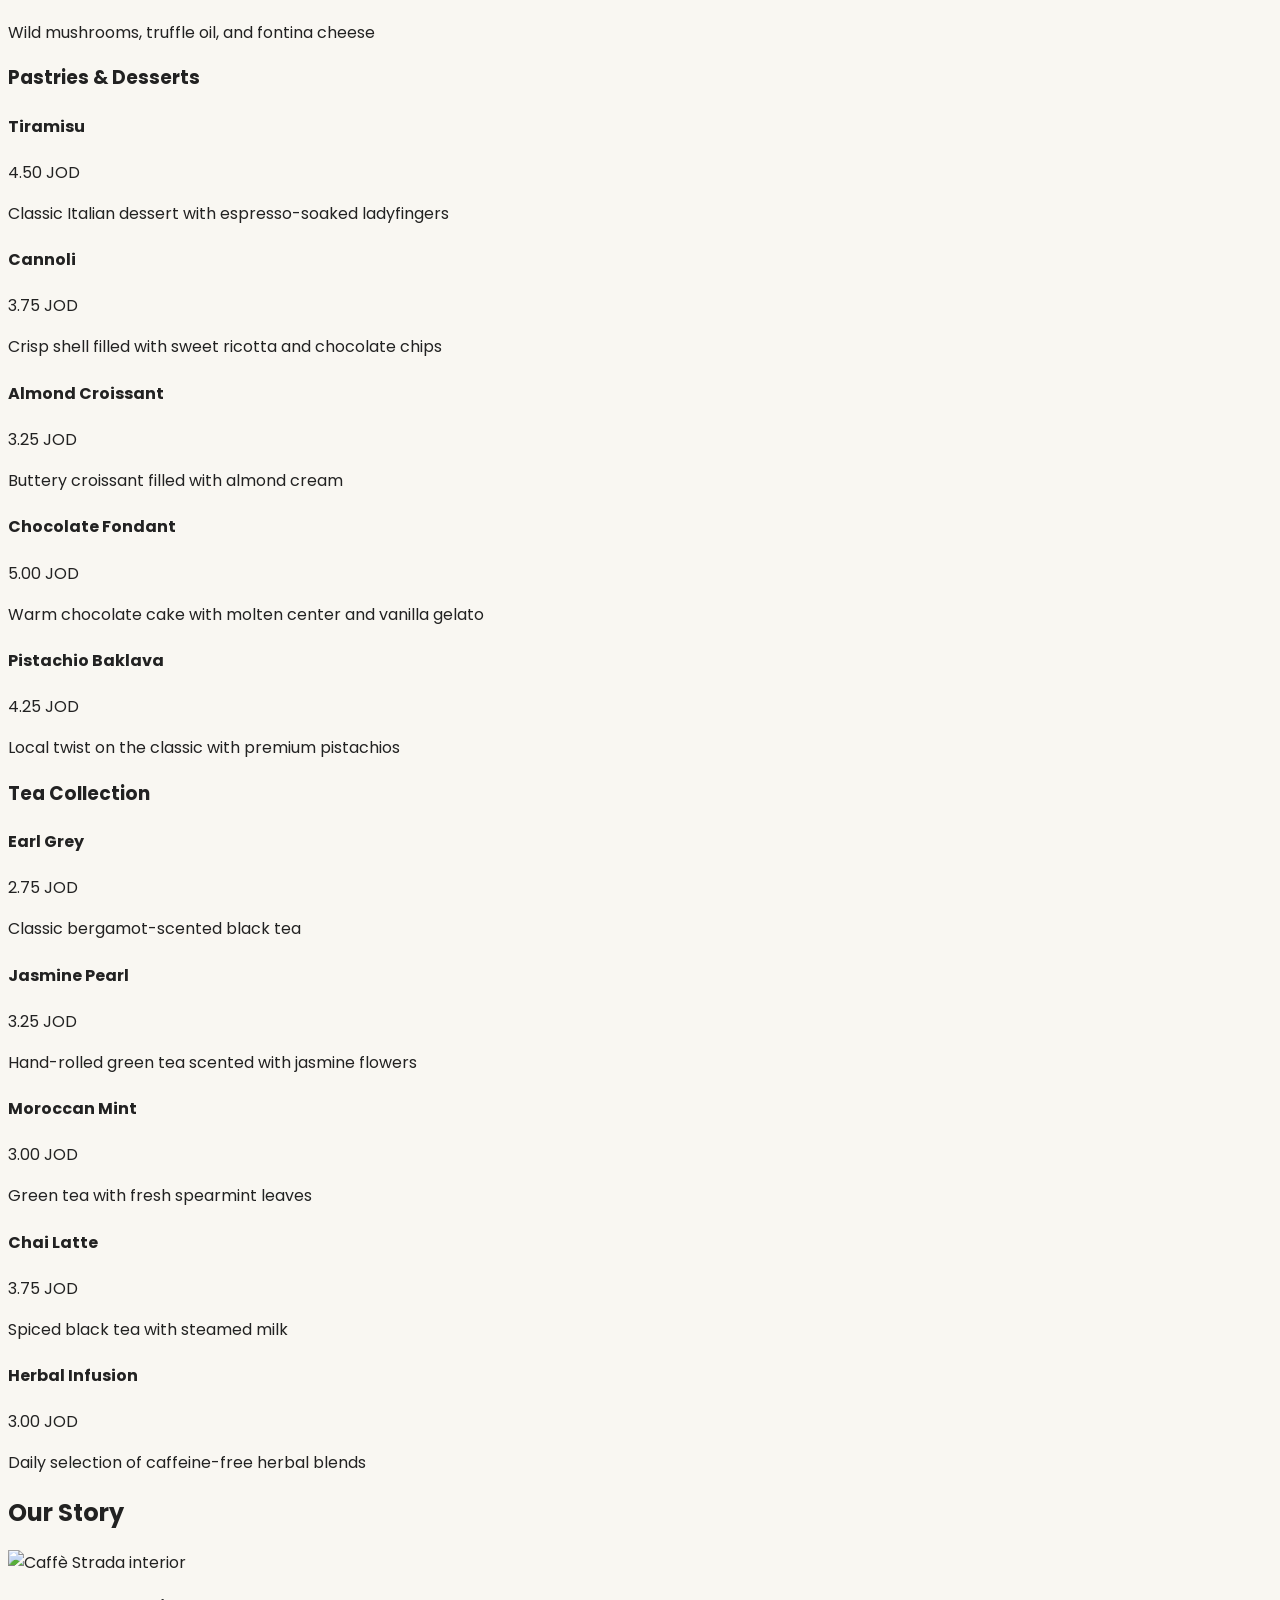
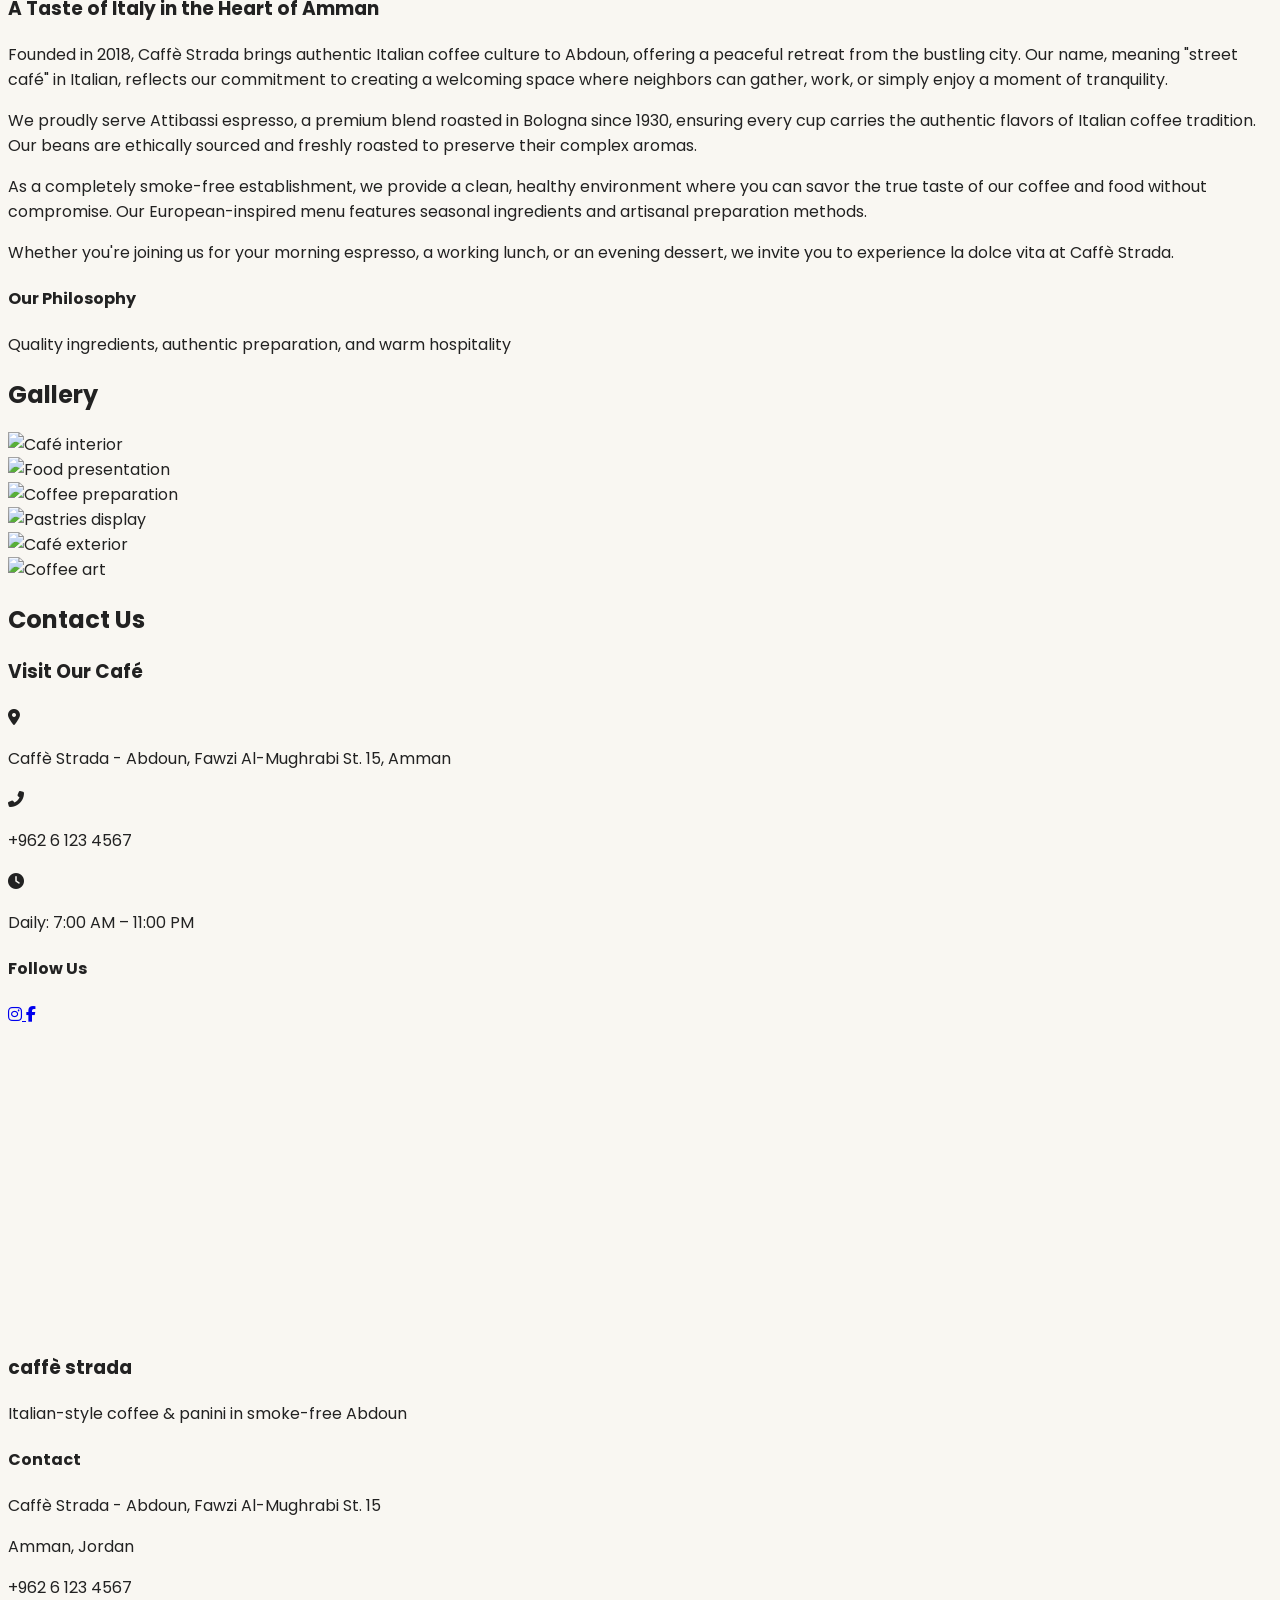
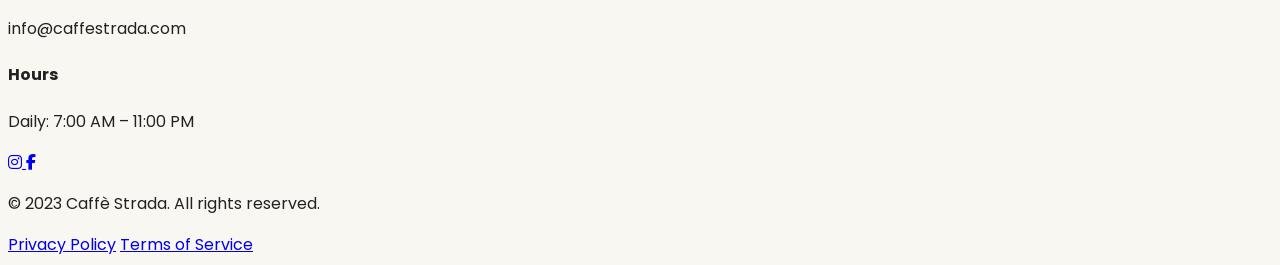
==== commit 45164eda: "Fix splash screen and add CSS fallback" ====
--- a/index.html
+++ b/index.html
@@ -46,7 +46,9 @@
             display: flex;
             align-items: center;
             justify-content: center;
-        }
+            animation: fadeOut 0.5s ease-out forwards 2s;
+        }
+        .hidden { display: none; }
         .coffee {
             font-size: 3rem;
             animation: steam 2s ease-in-out forwards;
@@ -55,6 +57,9 @@
             0% { opacity: 0; transform: translateY(20px); }
             50% { opacity: 1; transform: translateY(0); }
             100% { opacity: 0; transform: translateY(-20px); }
+        }
+        @keyframes fadeOut {
+            to { opacity: 0; visibility: hidden; }
         }
     </style>
 </head>
@@ -470,13 +475,6 @@
                 }
             });
         });
-        // splash screen removal
-        window.addEventListener('load', () => {
-            const splash = document.getElementById('splash');
-            setTimeout(() => {
-                splash.classList.add('hidden');
-            }, 2000);
-        });
     </script>
 </body>
 </html>
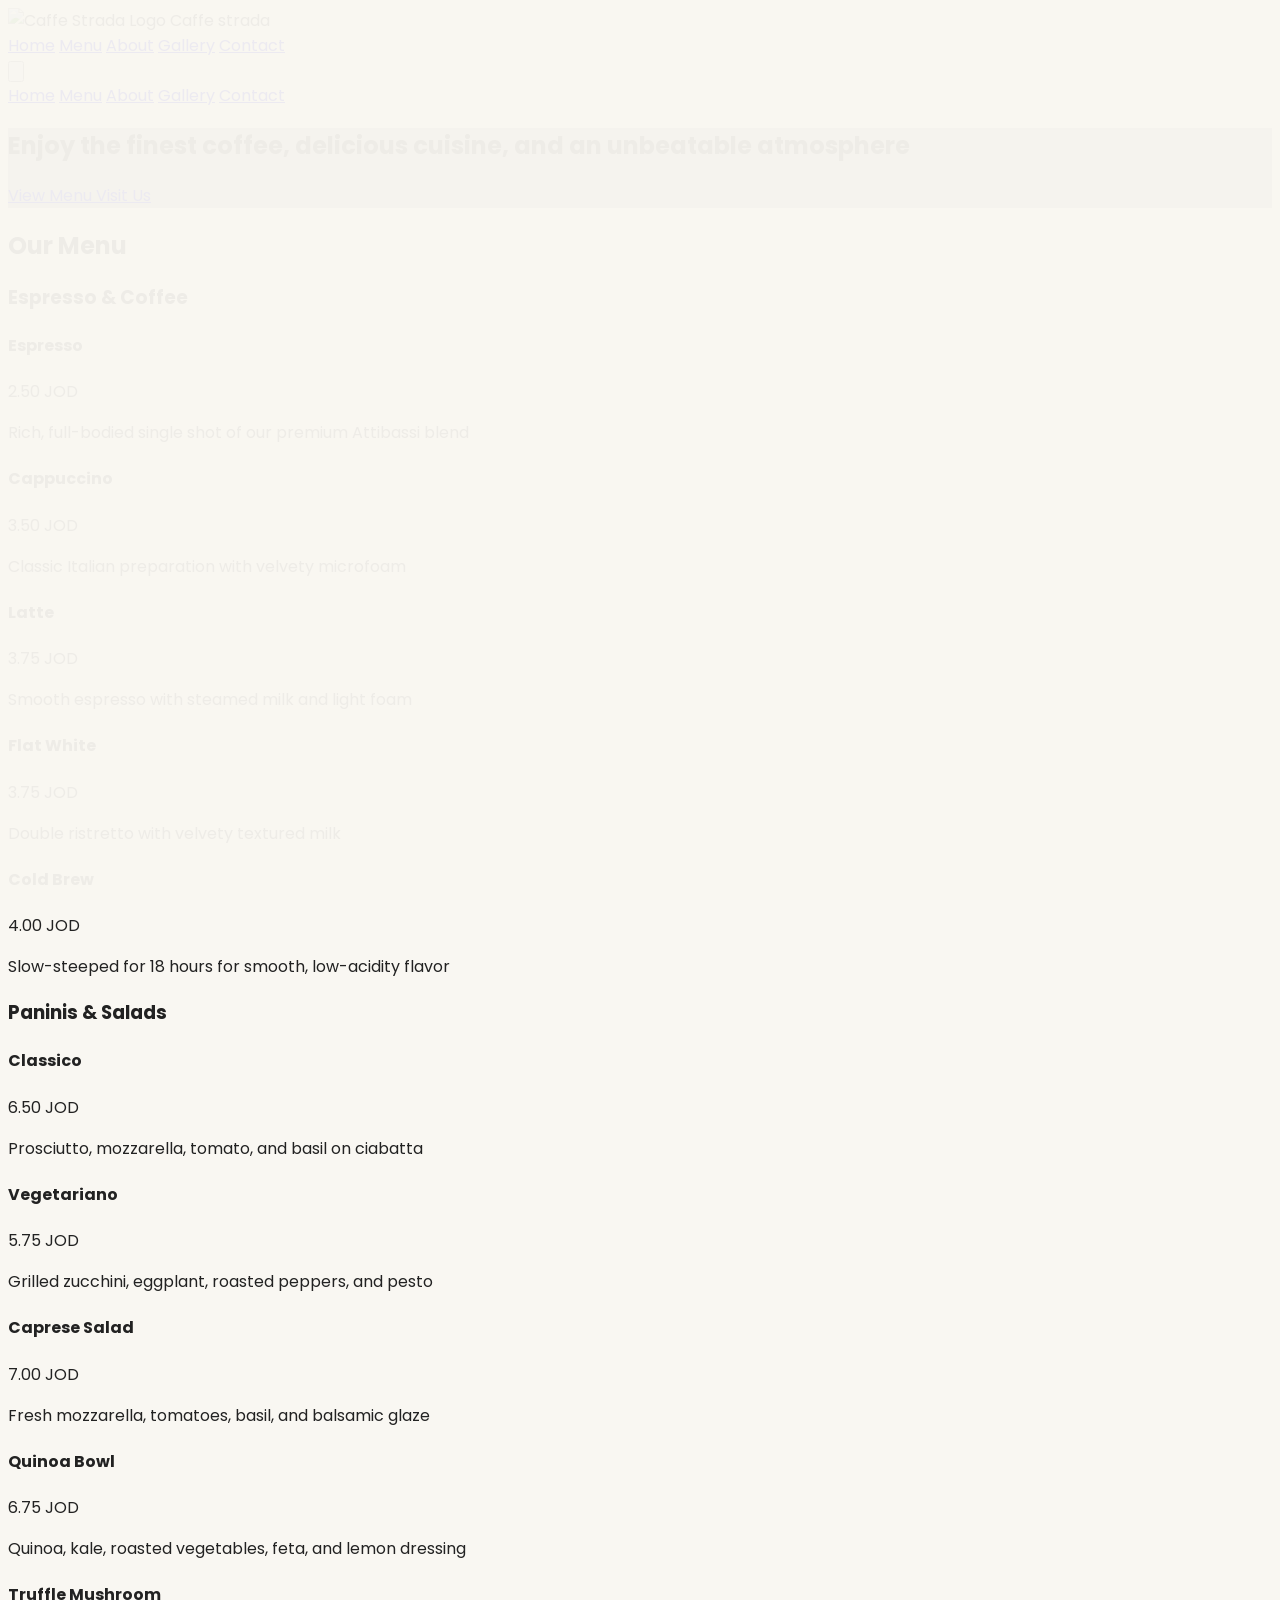
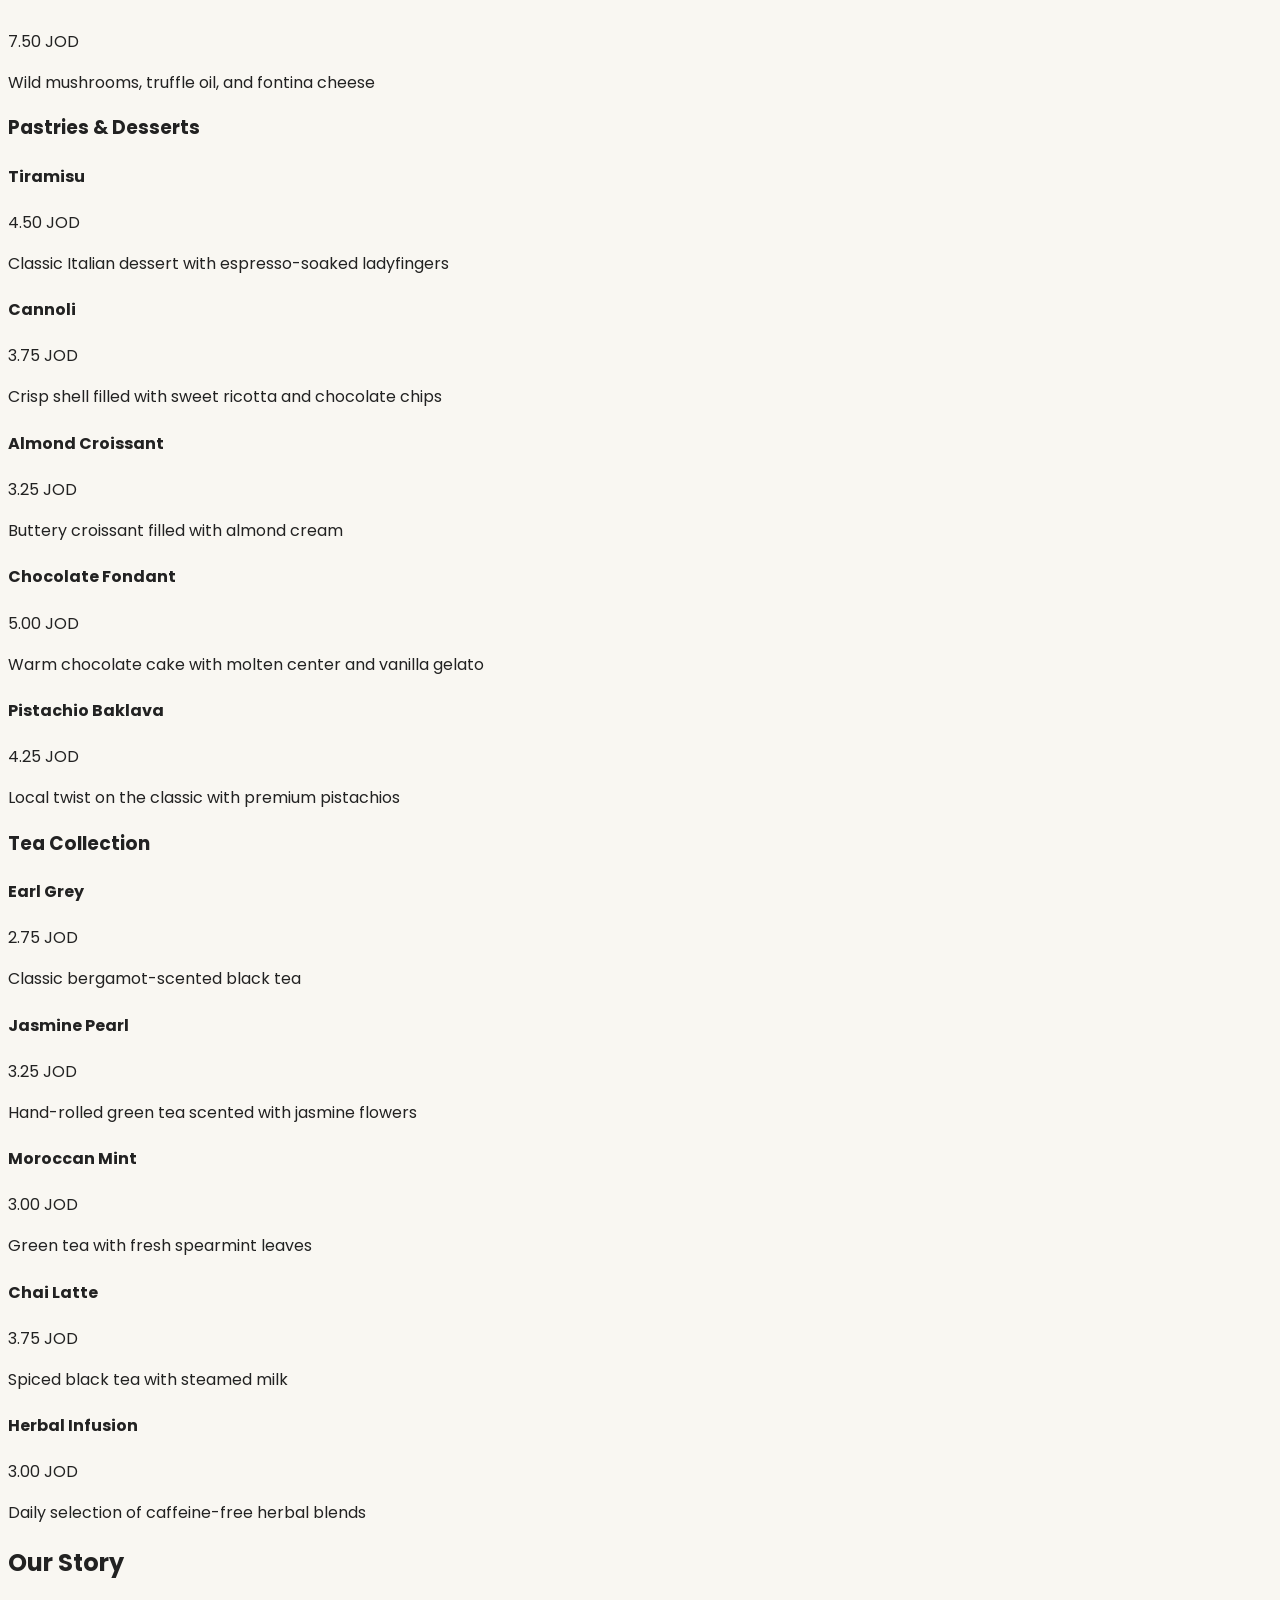
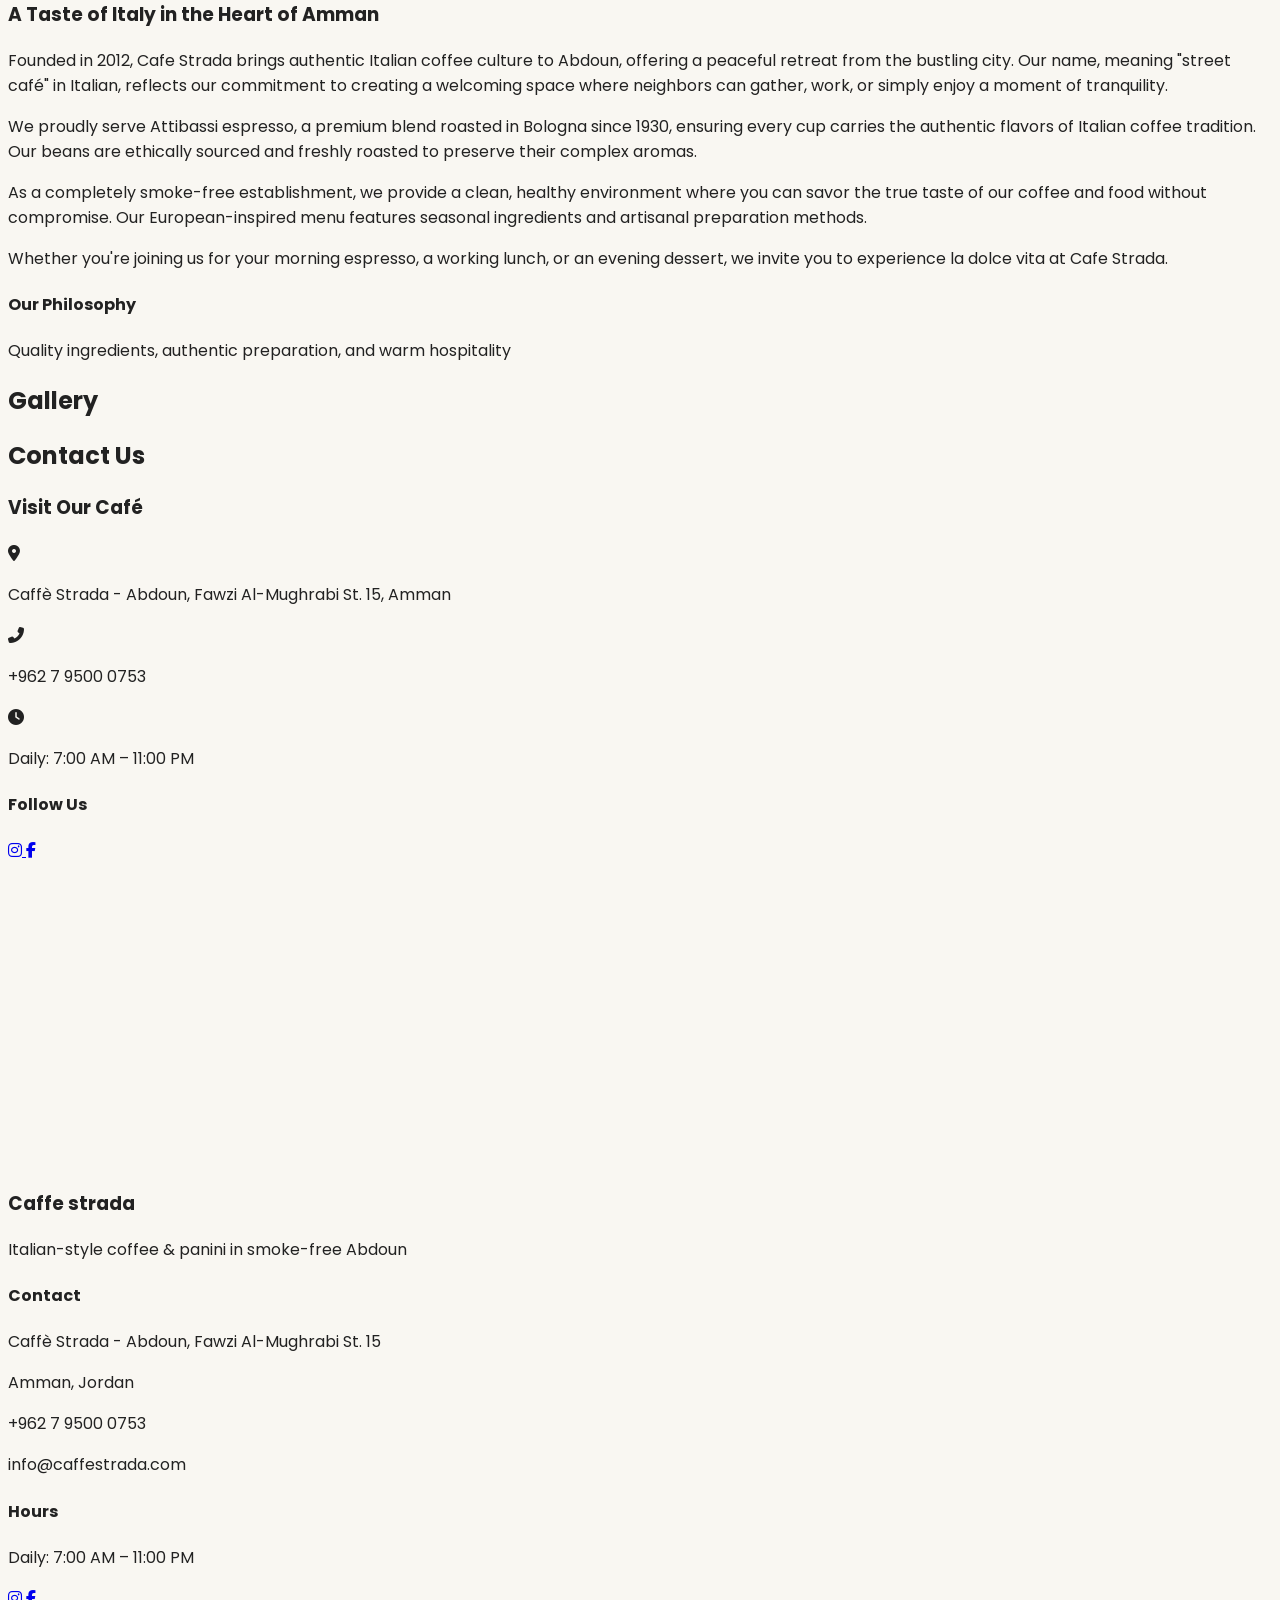
==== commit 76154708: "Replace website with new responsive design" ====
--- a/index.html
+++ b/index.html
@@ -3,10 +3,11 @@
 <head>
     <meta charset="UTF-8">
     <meta name="viewport" content="width=device-width, initial-scale=1.0">
-    <title>cafe strada</title>
+    <title>Cafe Strada | Italian Café in Abdoun, Amman</title>
     <script src="https://cdn.tailwindcss.com"></script>
     <link rel="stylesheet" href="https://cdnjs.cloudflare.com/ajax/libs/font-awesome/6.4.0/css/all.min.css">
     <link href="https://fonts.googleapis.com/css2?family=Poppins:wght@300;400;500;600;700&display=swap" rel="stylesheet">
+    <script src="https://unpkg.com/@lottiefiles/lottie-player@1.5.6/dist/lottie-player.js"></script>
     <style>
         body {
             font-family: 'Poppins', sans-serif;
@@ -14,7 +15,7 @@
             color: #222222;
         }
         .hero-image {
-            background-image: linear-gradient(rgba(0, 0, 0, 0.3), rgba(0, 0, 0, 0.3)), url('https://images.unsplash.com/photo-1514933651103-005eec06c04b?ixlib=rb-4.0.3&ixid=M3wxMjA3fDB8MHxwaG90by1wYWdlfHx8fGVufDB8fHx8fA%3D%3D&auto=format&fit=crop&w=1974&q=80');
+            background-image: linear-gradient(rgba(0, 0, 0, 0.3), rgba(0, 0, 0, 0.3)), url('https://i.ibb.co/3mNPD8hX/Caffe-Strada-opaning.jpg');
             background-size: cover;
             background-position: center;
         }
@@ -34,43 +35,49 @@
         .brick-accent {
             background-color: #B3593F;
         }
-        /* splash screen styles */
-        #splash {
+        #animation-overlay {
             position: fixed;
-            z-index: 1000;
             top: 0;
             left: 0;
             width: 100%;
             height: 100%;
-            background-color: #F9F7F2;
+            background-color: rgba(249, 247, 242, 0.95);
             display: flex;
+            justify-content: center;
             align-items: center;
-            justify-content: center;
-            animation: fadeOut 0.5s ease-out forwards 2s;
-        }
-        .hidden { display: none; }
-        .coffee {
-            font-size: 3rem;
-            animation: steam 2s ease-in-out forwards;
-        }
-        @keyframes steam {
-            0% { opacity: 0; transform: translateY(20px); }
-            50% { opacity: 1; transform: translateY(0); }
-            100% { opacity: 0; transform: translateY(-20px); }
-        }
-        @keyframes fadeOut {
-            to { opacity: 0; visibility: hidden; }
+            z-index: 1000;
+            transition: opacity 0.5s ease;
+        }
+        #animation-overlay.hidden {
+            opacity: 0;
+            pointer-events: none;
+        }
+        .logo {
+            width: 40px;
+            height: 40px;
+            object-fit: cover;
         }
     </style>
 </head>
 <body>
-    <div id="splash"><div class="coffee">&#9749;</div></div>
+    <!-- Animation Overlay -->
+    <div id="animation-overlay">
+        <lottie-player
+            src="https://assets2.lottiefiles.com/packages/lf20_koxvrkrp.json"
+            background="transparent"
+            speed="1"
+            style="width: 200px; height: 200px;"
+            autoplay
+        ></lottie-player>
+    </div>
+
     <!-- Navigation -->
     <nav class="bg-[#F9F7F2] shadow-sm sticky top-0 z-50">
         <div class="max-w-7xl mx-auto px-4 sm:px-6 lg:px-8">
             <div class="flex justify-between h-24 items-center">
                 <div class="flex-shrink-0 flex items-center">
-                    <span class="text-2xl font-light tracking-wider text-[#222222]">caffè strada</span>
+                    <img src="https://i.ibb.co/wHTsvnF/Caffe-Strada-Logo.jpg" alt="Caffe Strada Logo" class="logo mr-2">
+                    <span class="text-2xl font-light tracking-wider text-[#222222]">Caffe strada</span>
                 </div>
                 <div class="hidden md:block">
                     <div class="ml-10 flex items-center space-x-8">
@@ -104,8 +111,8 @@
 
     <!-- Homepage -->
     <section id="home" class="hero-image h-screen flex items-center justify-center text-center">
-        <div class="px-4 sm:px-6 lg:px-8 max-w-4xl">
-            <h1 class="text-4xl md:text-6xl font-light text-white mb-6">Italian-style coffee & panini in smoke-free Abdoun</h1>
+        <div class="px-4 sm:px-6 lg:px-8 max-w-2xl mt-32">
+            <h1 class="text-2xl md:text-3xl font-light text-white mb-8">Enjoy the finest coffee, delicious cuisine, and an unbeatable atmosphere</h1>
             <div class="mt-12 flex flex-col sm:flex-row justify-center gap-4">
                 <a href="#menu" class="px-8 py-3 border border-transparent text-base font-medium rounded-md text-[#222222] bg-white hover:bg-[#F9F7F2] md:py-4 md:text-lg md:px-10 transition duration-300">
                     View Menu
@@ -124,6 +131,7 @@
                 <h2 class="text-3xl font-light mb-4">Our Menu</h2>
                 <div class="h-1 w-24 bg-[#B3593F] mx-auto"></div>
             </div>
+            
             <div class="grid md:grid-cols-2 gap-12">
                 <!-- Espresso & Coffee -->
                 <div class="bg-white p-8 rounded-lg shadow-sm">
@@ -169,8 +177,9 @@
                         </div>
                     </div>
                 </div>
+                
                 <!-- Paninis & Salads -->
-                <div class="bg-white p-8 rounded-lg shadow-sm">
+                <div class="bg-white p-6 rounded-lg shadow-sm">
                     <div class="flex items-center mb-6">
                         <div class="h-10 w-1 bg-[#D2B48C] mr-4"></div>
                         <h3 class="text-2xl font-light">Paninis & Salads</h3>
@@ -213,6 +222,7 @@
                         </div>
                     </div>
                 </div>
+                
                 <!-- Pastries & Desserts -->
                 <div class="bg-white p-8 rounded-lg shadow-sm">
                     <div class="flex items-center mb-6">
@@ -257,6 +267,7 @@
                         </div>
                     </div>
                 </div>
+                
                 <!-- Tea Collection -->
                 <div class="bg-white p-8 rounded-lg shadow-sm">
                     <div class="flex items-center mb-6">
@@ -312,16 +323,17 @@
                 <h2 class="text-3xl font-light mb-4">Our Story</h2>
                 <div class="h-1 w-24 bg-[#B3593F] mx-auto"></div>
             </div>
+            
             <div class="grid md:grid-cols-2 gap-12 items-center">
                 <div>
-                    <img src="https://images.unsplash.com/photo-1555396273-367ea4eb4db5?ixlib=rb-4.0.3&ixid=M3wxMjA3fDB8MHxwaG90by1wYWdlfHx8fGVufDB8fHx8fA%3D%3D&auto=format&fit=crop&w=1974&q=80" alt="Caffè Strada interior" class="rounded-lg shadow-sm w-full h-auto">
                 </div>
                 <div>
                     <h3 class="text-2xl font-light mb-6">A Taste of Italy in the Heart of Amman</h3>
-                    <p class="mb-4 text-gray-700">Founded in 2018, Caffè Strada brings authentic Italian coffee culture to Abdoun, offering a peaceful retreat from the bustling city. Our name, meaning "street café" in Italian, reflects our commitment to creating a welcoming space where neighbors can gather, work, or simply enjoy a moment of tranquility.</p>
+                    <p class="mb-4 text-gray-700">Founded in 2012, Cafe Strada brings authentic Italian coffee culture to Abdoun, offering a peaceful retreat from the bustling city. Our name, meaning "street café" in Italian, reflects our commitment to creating a welcoming space where neighbors can gather, work, or simply enjoy a moment of tranquility.</p>
                     <p class="mb-4 text-gray-700">We proudly serve Attibassi espresso, a premium blend roasted in Bologna since 1930, ensuring every cup carries the authentic flavors of Italian coffee tradition. Our beans are ethically sourced and freshly roasted to preserve their complex aromas.</p>
                     <p class="mb-4 text-gray-700">As a completely smoke-free establishment, we provide a clean, healthy environment where you can savor the true taste of our coffee and food without compromise. Our European-inspired menu features seasonal ingredients and artisanal preparation methods.</p>
-                    <p class="text-gray-700">Whether you're joining us for your morning espresso, a working lunch, or an evening dessert, we invite you to experience la dolce vita at Caffè Strada.</p>
+                    <p class="text-gray-700">Whether you're joining us for your morning espresso, a working lunch, or an evening dessert, we invite you to experience la dolce vita at Cafe Strada.</p>
+                    
                     <div class="mt-8 flex items-center">
                         <div class="h-12 w-1 bg-[#D2B48C] mr-4"></div>
                         <div>
@@ -341,25 +353,9 @@
                 <h2 class="text-3xl font-light mb-4">Gallery</h2>
                 <div class="h-1 w-24 bg-[#B3593F] mx-auto"></div>
             </div>
+            
             <div class="grid grid-cols-1 sm:grid-cols-2 lg:grid-cols-3 gap-6">
-                <div class="gallery-item overflow-hidden rounded-lg shadow-sm">
-                    <img src="https://images.unsplash.com/photo-1517705008128-361805f42e86?ixlib=rb-4.0.3&ixid=M3wxMjA3fDB8MHxwaG90by1wYWdlfHx8fGVufDB8fHx8fA%3D%3D&auto=format&fit=crop&w=1887&q=80" alt="Café interior" class="w-full h-64 object-cover">
-                </div>
-                <div class="gallery-item overflow-hidden rounded-lg shadow-sm">
-                    <img src="https://images.unsplash.com/photo-1546069901-ba9599a7e63c?ixlib=rb-4.0.3&ixid=M3wxMjA3fDB8MHxwaG90by1wYWdlfHx8fGVufDB8fHx8fA%3D%3D&auto=format&fit=crop&w=1780&q=80" alt="Food presentation" class="w-full h-64 object-cover">
-                </div>
-                <div class="gallery-item overflow-hidden rounded-lg shadow-sm">
-                    <img src="https://images.unsplash.com/photo-1555396273-367ea4eb4db5?ixlib=rb-4.0.3&ixid=M3wxMjA3fDB8MHxwaG90by1wYWdlfHx8fGVufDB8fHx8fA%3D%3D&auto=format&fit=crop&w=1974&q=80" alt="Coffee preparation" class="w-full h-64 object-cover">
-                </div>
-                <div class="gallery-item overflow-hidden rounded-lg shadow-sm">
-                    <img src="https://images.unsplash.com/photo-1561049939-9cdadaf016e9?ixlib=rb-4.0.3&ixid=M3wxMjA3fDB8MHxwaG90by1wYWdlfHx8fGVufDB8fHx8fA%3D%3D&auto=format&fit=crop&w=1925&q=80" alt="Pastries display" class="w-full h-64 object-cover">
-                </div>
-                <div class="gallery-item overflow-hidden rounded-lg shadow-sm">
-                    <img src="https://images.unsplash.com/photo-1554118811-1e0d58224d24?ixlib=rb-4.0.3&ixid=M3wxMjA3fDB8MHxwaG90by1wYWdlfHx8fGVufDB8fHx8fA%3D%3D&auto=format&fit=crop&w=1890&q=80" alt="Café exterior" class="w-full h-64 object-cover">
-                </div>
-                <div class="gallery-item overflow-hidden rounded-lg shadow-sm">
-                    <img src="https://images.unsplash.com/photo-1511920170033-f8396924c348?ixlib=rb-4.0.3&ixid=M3wxMjA3fDB8MHxwaG90by1wYWdlfHx8fGVufDB8fHx8fA%3D%3D&auto=format&fit=crop&w=1887&q=80" alt="Coffee art" class="w-full h-64 object-cover">
-                </div>
+                <!-- Placeholder for new images -->
             </div>
         </div>
     </section>
@@ -371,7 +367,8 @@
                 <h2 class="text-3xl font-light mb-4">Contact Us</h2>
                 <div class="h-1 w-24 bg-[#B3593F] mx-auto"></div>
             </div>
-            <div class="grid md:grid-cols-2 gap-12">
+            
+            <div class="grid md:grid-cols-1 gap-12">
                 <div>
                     <h3 class="text-2xl font-light mb-6">Visit Our Café</h3>
                     <div class="space-y-4">
@@ -385,7 +382,7 @@
                             <div class="flex-shrink-0 h-6 w-6 text-[#B3593F] mt-1">
                                 <i class="fas fa-phone-alt"></i>
                             </div>
-                            <p class="ml-3 text-gray-700">+962 6 123 4567</p>
+                            <p class="ml-3 text-gray-700">+962 7 9500 0753</p>
                         </div>
                         <div class="flex items-start">
                             <div class="flex-shrink-0 h-6 w-6 text-[#B3593F] mt-1">
@@ -394,9 +391,11 @@
                             <p class="ml-3 text-gray-700">Daily: 7:00 AM – 11:00 PM</p>
                         </div>
                     </div>
+                    
                     <div class="mt-8">
                         <h4 class="text-lg font-light mb-4">Follow Us</h4>
                         <div class="flex space-x-4">
+                            <!-- Note: Social media links are placeholders; verify actual handles -->
                             <a href="https://instagram.com/caffestradaamman" class="h-10 w-10 rounded-full bg-[#F9F7F2] flex items-center justify-center text-[#222222] hover:text-[#B3593F] transition duration-300">
                                 <i class="fab fa-instagram"></i>
                             </a>
@@ -405,11 +404,11 @@
                             </a>
                         </div>
                     </div>
+                    
                     <div class="mt-8">
-                        <iframe src="https://www.google.com/maps?q=Caff%C3%A8%20Strada%20-%20Abdoun,%20Fawzi%20Al-Mughrabi%20St.%2015,%20Amman&output=embed" width="100%" height="300" style="border:0;" allowfullscreen="" loading="lazy" class="rounded-lg shadow-sm"></iframe>
-                    </div>
-                </div>
-                <div class="hidden md:block"></div>
+                        <iframe src="https://www.google.com/maps/embed?pb=!1m18!1m12!1m3!1d3384.043020143843!2d35.88531531516138!3d31.95176098122403!2m3!1f0!2f0!3f0!3m2!1i1024!2i768!4f13.1!3m3!1m2!1s0x151ca10e1a5a4f9f%3A0x3c9a4e3c1b3e3b1a!2sFawzi%20Al-Mughrabi%20St%2015%2C%20Amman!5e0!3m2!1sen!2sjo!4v1697051234567!5m2!1sen!2sjo" width="100%" height="300" style="border:0;" allowfullscreen="" loading="lazy" class="rounded-lg shadow-sm"></iframe>
+                    </div>
+                </div>
             </div>
         </div>
     </section>
@@ -419,20 +418,21 @@
         <div class="max-w-7xl mx-auto px-4 sm:px-6 lg:px-8">
             <div class="grid grid-cols-1 md:grid-cols-3 gap-8">
                 <div>
-                    <h3 class="text-xl font-light mb-4">caffè strada</h3>
+                    <h3 class="text-xl font-light mb-4">Caffe strada</h3>
                     <p class="text-sm text-gray-400">Italian-style coffee & panini in smoke-free Abdoun</p>
                 </div>
                 <div>
                     <h4 class="text-lg font-light mb-4">Contact</h4>
                     <p class="text-sm text-gray-400">Caffè Strada - Abdoun, Fawzi Al-Mughrabi St. 15</p>
                     <p class="text-sm text-gray-400">Amman, Jordan</p>
-                    <p class="text-sm text-gray-400 mt-2">+962 6 123 4567</p>
+                    <p class="text-sm text-gray-400 mt-2">+962 7 9500 0753</p>
                     <p class="text-sm text-gray-400">info@caffestrada.com</p>
                 </div>
                 <div>
                     <h4 class="text-lg font-light mb-4">Hours</h4>
                     <p class="text-sm text-gray-400">Daily: 7:00 AM – 11:00 PM</p>
                     <div class="mt-4 flex space-x-4">
+                        <!-- Note: Social media links are placeholders; verify actual handles -->
                         <a href="https://instagram.com/caffestradaamman" class="text-gray-400 hover:text-white">
                             <i class="fab fa-instagram"></i>
                         </a>
@@ -443,13 +443,6 @@
                 </div>
             </div>
             <div class="mt-12 pt-8 border-t border-gray-800">
-                <div class="flex flex-col md:flex-row justify-between items-center">
-                    <p class="text-xs text-gray-500">© 2023 Caffè Strada. All rights reserved.</p>
-                    <div class="flex space-x-6 mt-4 md:mt-0">
-                        <a href="#" class="text-xs text-gray-500 hover:text-gray-400">Privacy Policy</a>
-                        <a href="#" class="text-xs text-gray-500 hover:text-gray-400">Terms of Service</a>
-                    </div>
-                </div>
             </div>
         </div>
     </footer>
@@ -460,6 +453,7 @@
             const menu = document.getElementById('mobile-menu');
             menu.classList.toggle('hidden');
         });
+
         // Smooth scrolling for navigation links
         document.querySelectorAll('a[href^="#"]').forEach(anchor => {
             anchor.addEventListener('click', function (e) {
@@ -467,7 +461,7 @@
                 const targetId = this.getAttribute('href');
                 const targetElement = document.querySelector(targetId);
                 if (targetElement) {
-                    targetElement.scrollIntoView({behavior: 'smooth'});
+                    targetElement.scrollIntoView({ behavior: 'smooth' });
                     const mobileMenu = document.getElementById('mobile-menu');
                     if (!mobileMenu.classList.contains('hidden')) {
                         mobileMenu.classList.add('hidden');
@@ -475,6 +469,13 @@
                 }
             });
         });
+
+        // Animation overlay fade-out
+        window.addEventListener('load', function() {
+            setTimeout(() => {
+                document.getElementById('animation-overlay').classList.add('hidden');
+            }, 3000);
+        });
     </script>
 </body>
 </html>
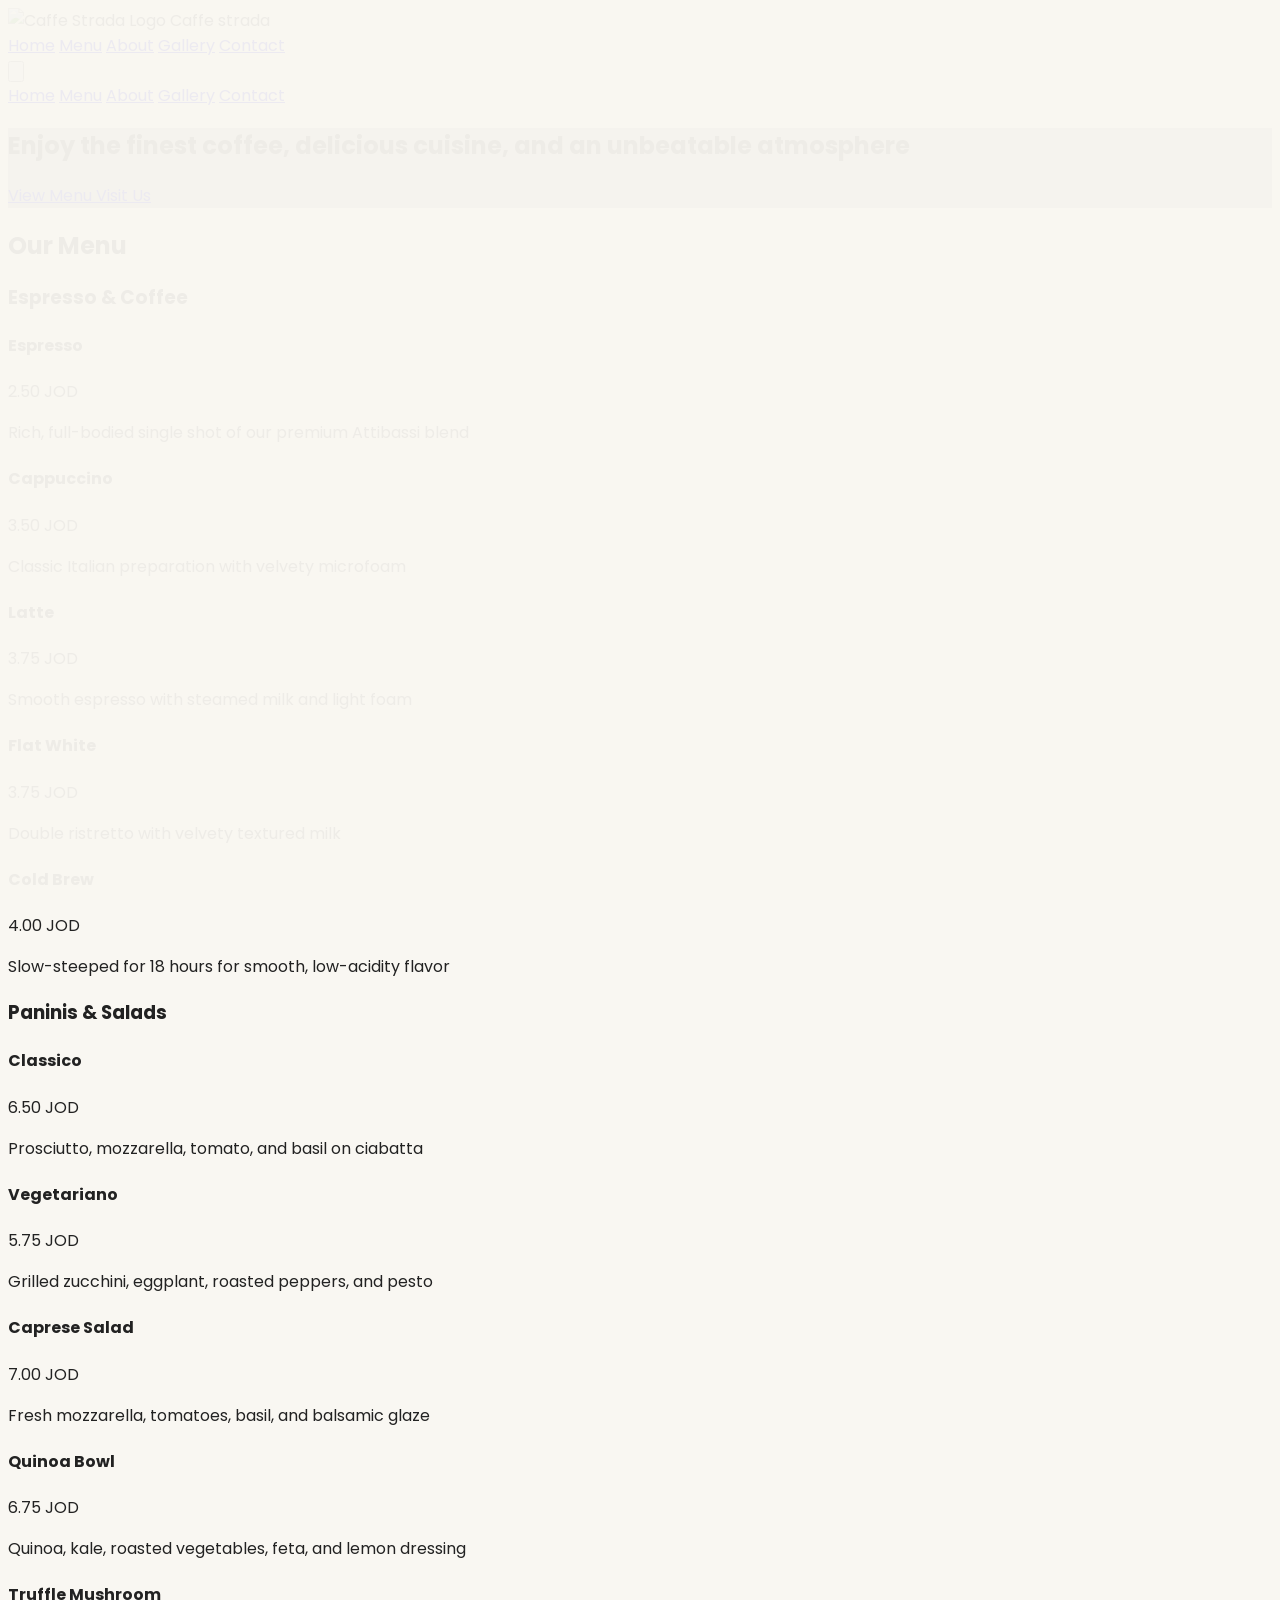
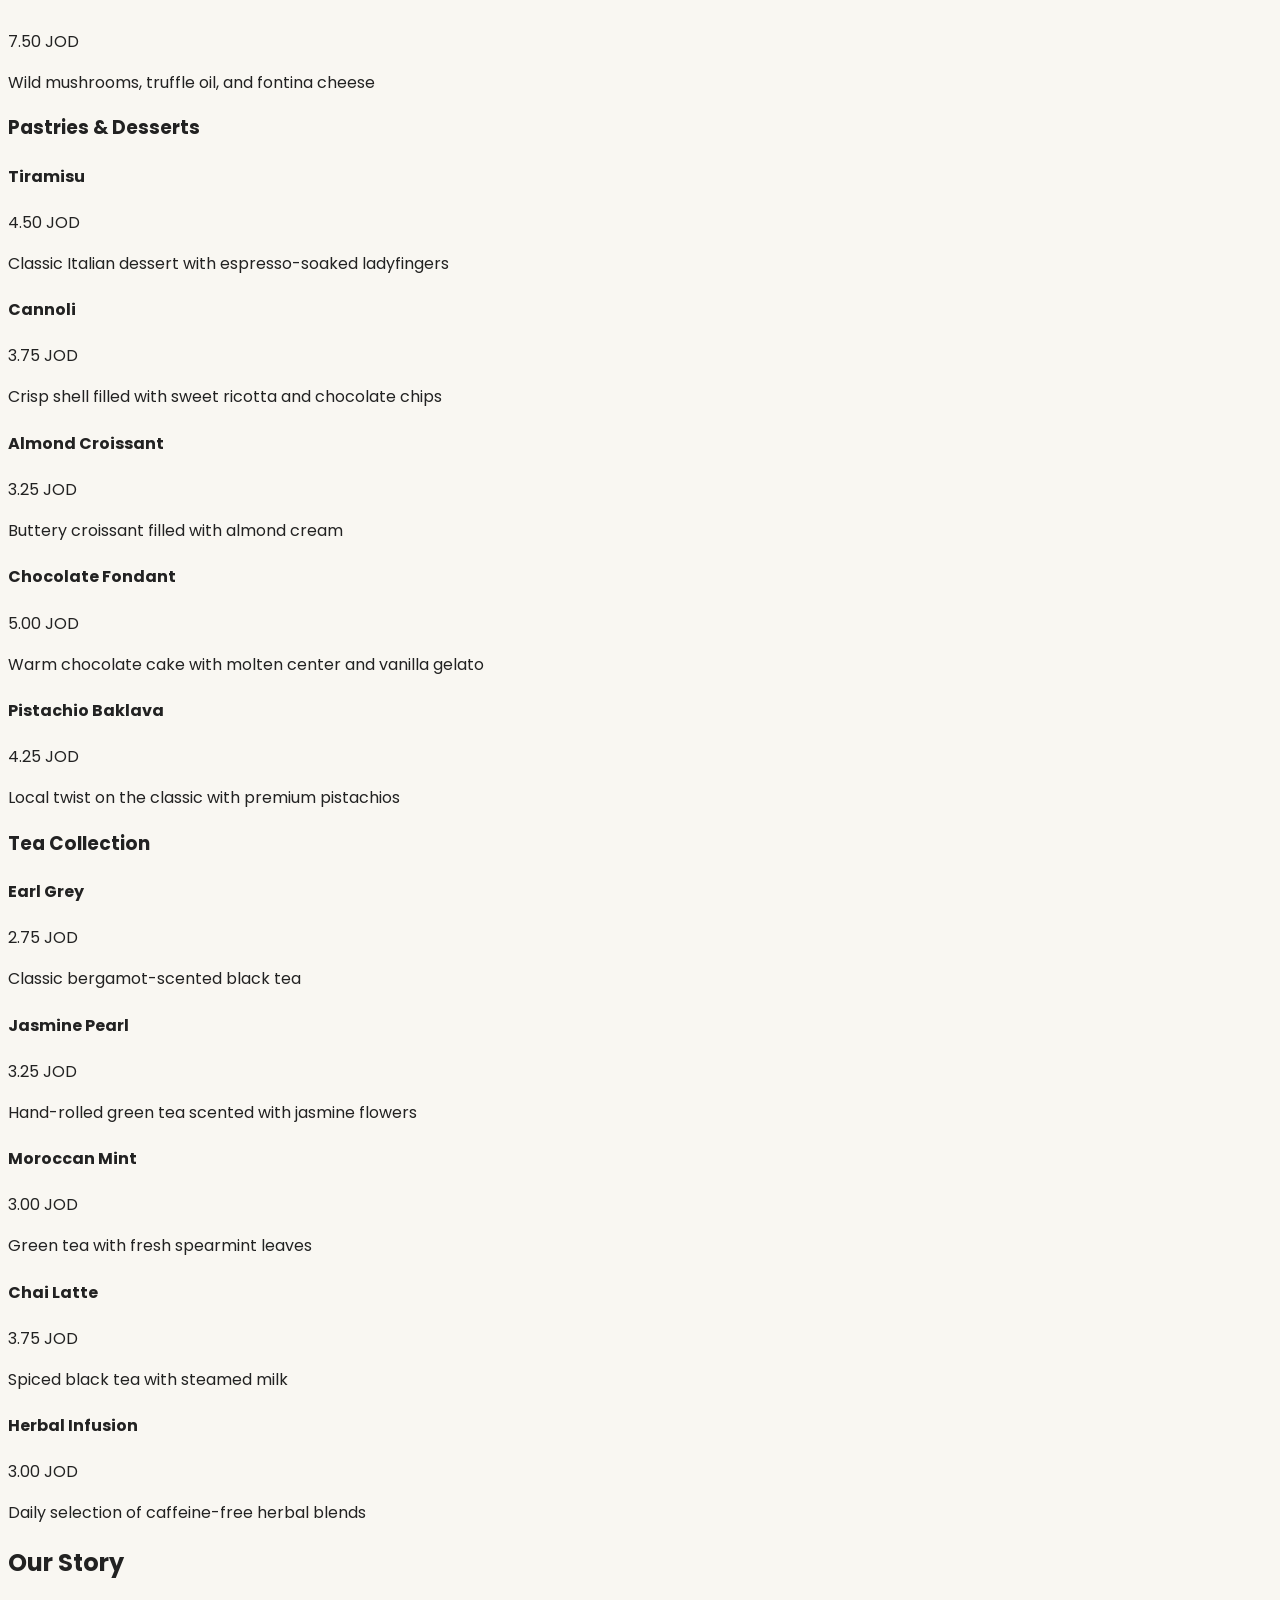
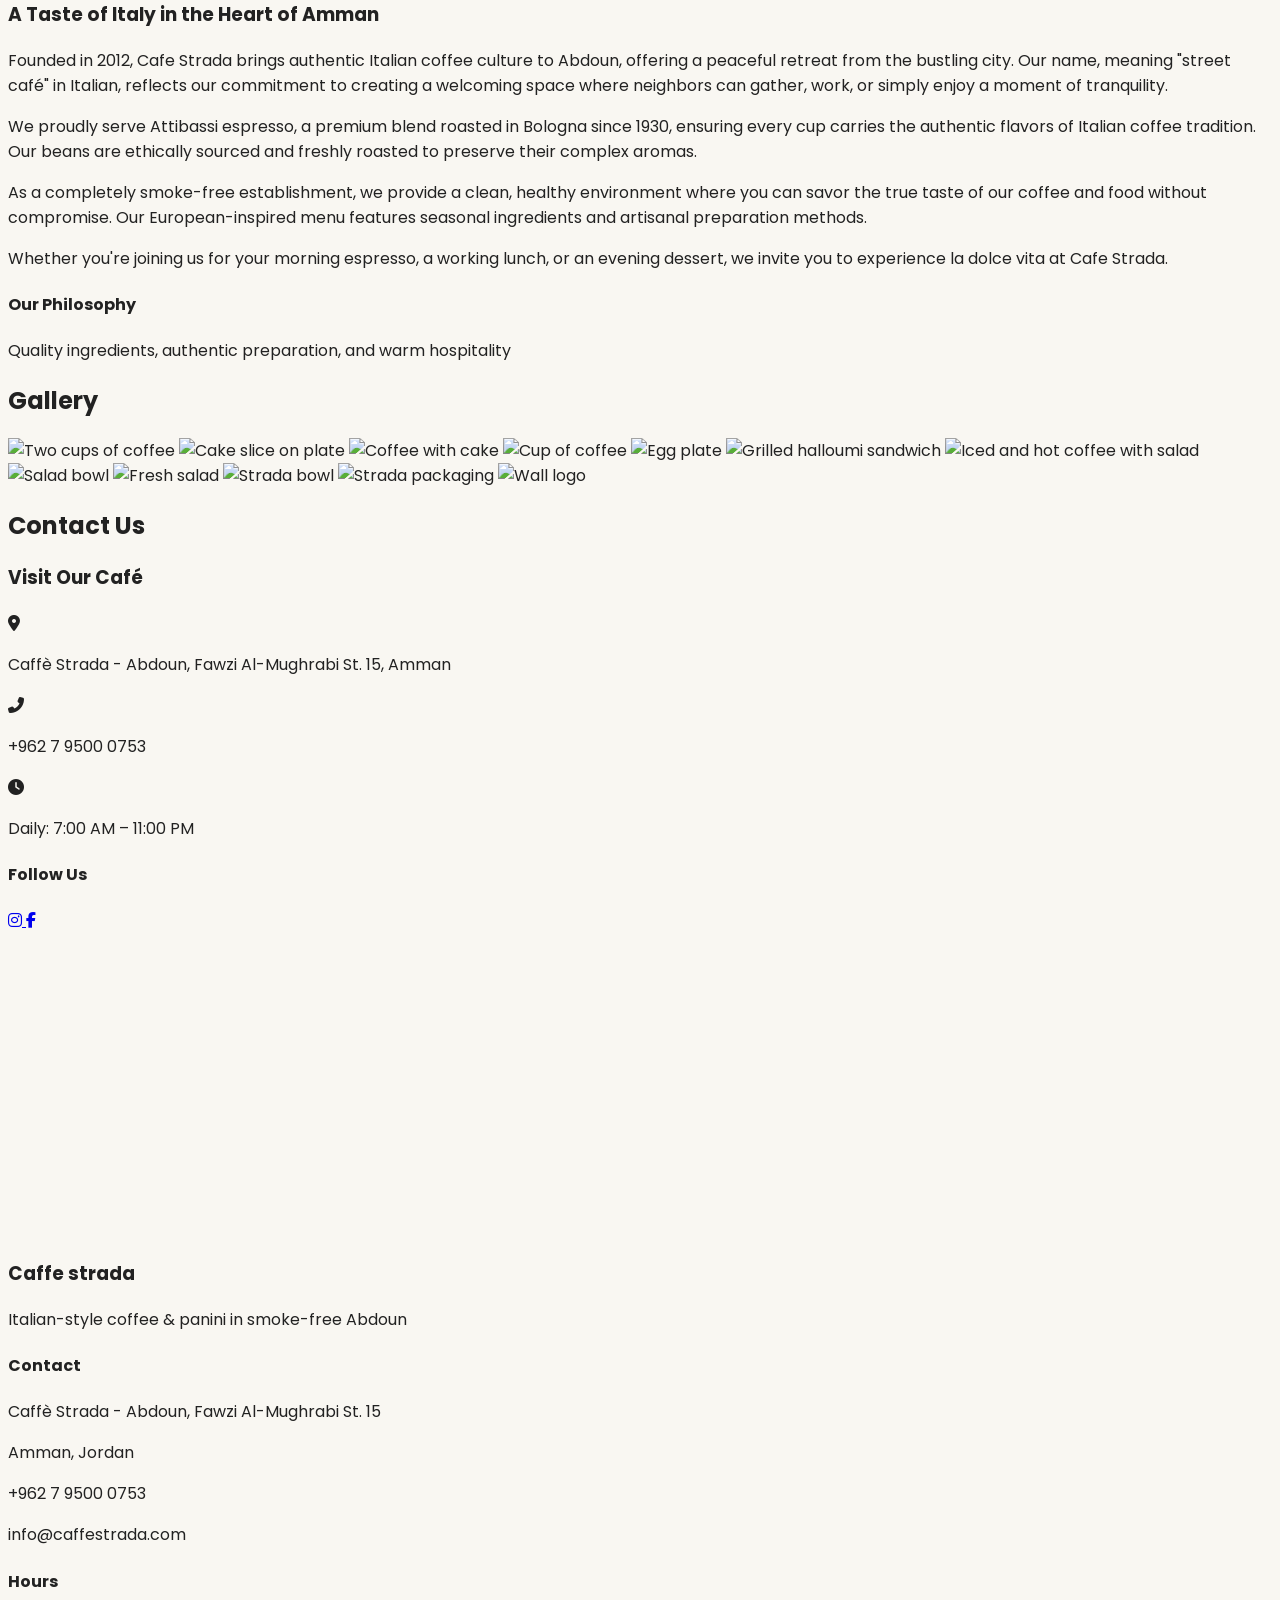
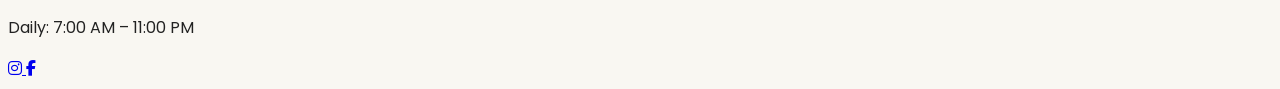
==== commit 445f36ff: "Add gallery images" ====
--- a/index.html
+++ b/index.html
@@ -355,7 +355,18 @@
             </div>
             
             <div class="grid grid-cols-1 sm:grid-cols-2 lg:grid-cols-3 gap-6">
-                <!-- Placeholder for new images -->
+                <img src="https://i.ibb.co/nNKQ9H3g/2-coffee-strada.jpg" alt="Two cups of coffee" class="w-full h-48 object-cover rounded-lg shadow-sm gallery-item">
+                <img src="https://i.ibb.co/MDcSJhF1/Cake-Image-Strada.jpg" alt="Cake slice on plate" class="w-full h-48 object-cover rounded-lg shadow-sm gallery-item">
+                <img src="https://i.ibb.co/CpK5P6sm/Coffee-and-cake-strada.jpg" alt="Coffee with cake" class="w-full h-48 object-cover rounded-lg shadow-sm gallery-item">
+                <img src="https://i.ibb.co/QqWLMpj/Coffee-image.jpg" alt="Cup of coffee" class="w-full h-48 object-cover rounded-lg shadow-sm gallery-item">
+                <img src="https://i.ibb.co/Mxhytfhv/Egg-plate-Strada.jpg" alt="Egg plate" class="w-full h-48 object-cover rounded-lg shadow-sm gallery-item">
+                <img src="https://i.ibb.co/W4GkQ1Ls/Griller-Haloumi-sandwich-designed-strada.jpg" alt="Grilled halloumi sandwich" class="w-full h-48 object-cover rounded-lg shadow-sm gallery-item">
+                <img src="https://i.ibb.co/jkz3f8yH/Ice-Hot-coffee-and-salad-strada.jpg" alt="Iced and hot coffee with salad" class="w-full h-48 object-cover rounded-lg shadow-sm gallery-item">
+                <img src="https://i.ibb.co/2YFm9v7D/Salad-Bowl.jpg" alt="Salad bowl" class="w-full h-48 object-cover rounded-lg shadow-sm gallery-item">
+                <img src="https://i.ibb.co/BKSmHn1T/Salad-Strada.jpg" alt="Fresh salad" class="w-full h-48 object-cover rounded-lg shadow-sm gallery-item">
+                <img src="https://i.ibb.co/tp9hhyLJ/Strada-bowl-image.jpg" alt="Strada bowl" class="w-full h-48 object-cover rounded-lg shadow-sm gallery-item">
+                <img src="https://i.ibb.co/PG885XL6/Packaging-Strada.jpg" alt="Strada packaging" class="w-full h-48 object-cover rounded-lg shadow-sm gallery-item">
+                <img src="https://i.ibb.co/xK0JkfFj/Wall-Logo-strada.jpg" alt="Wall logo" class="w-full h-48 object-cover rounded-lg shadow-sm gallery-item">
             </div>
         </div>
     </section>
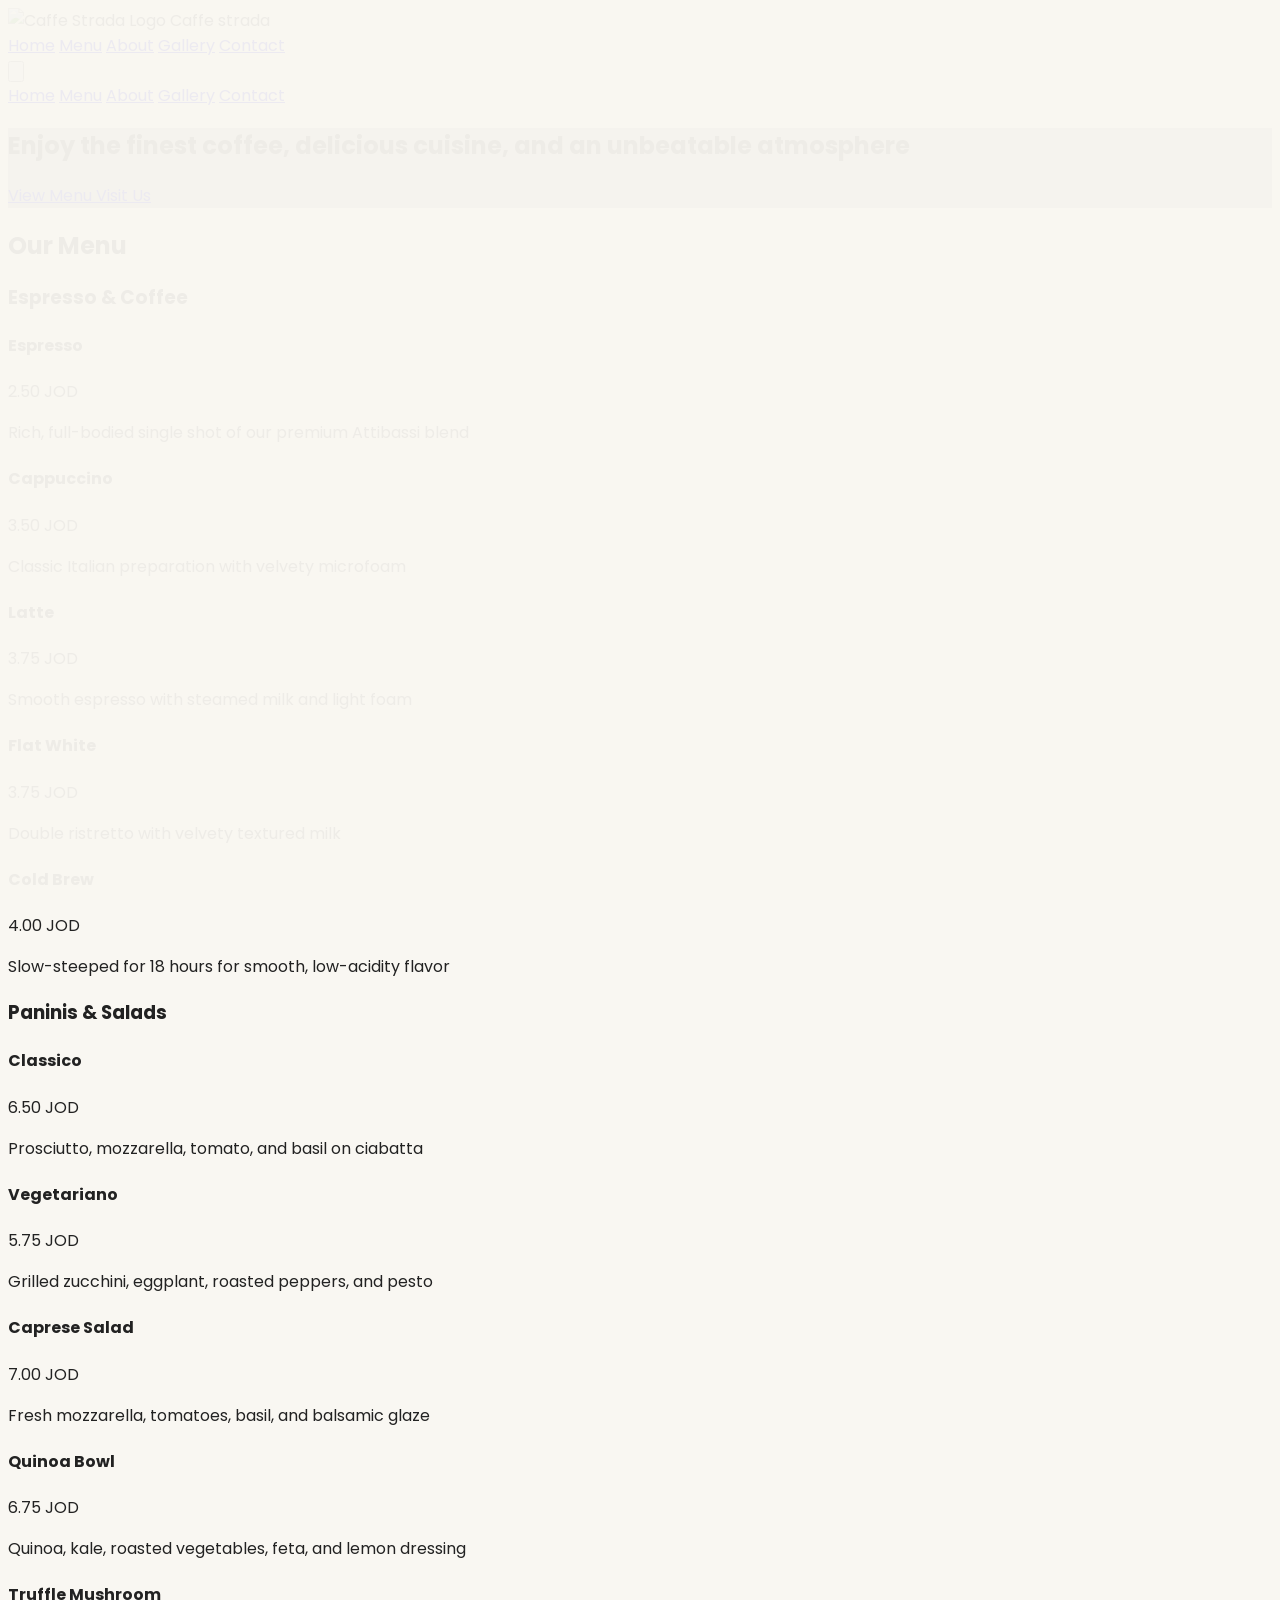
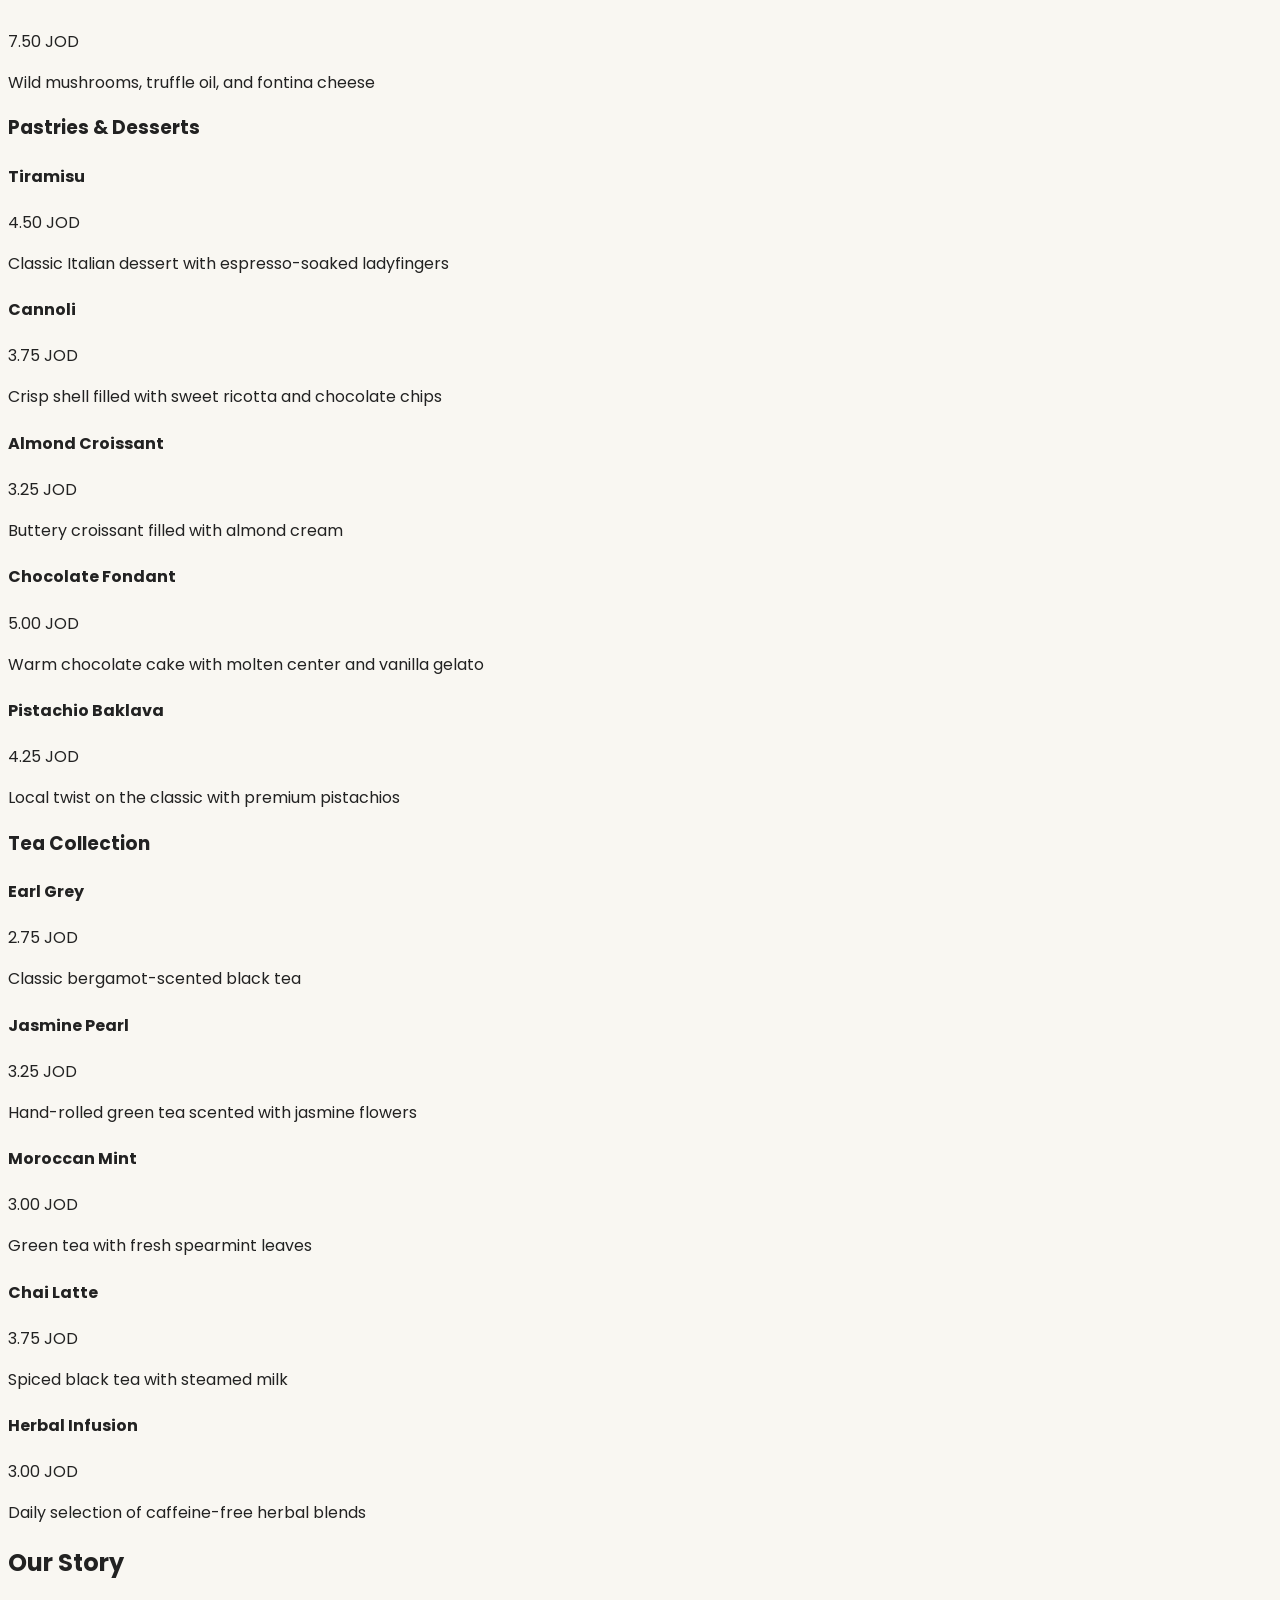
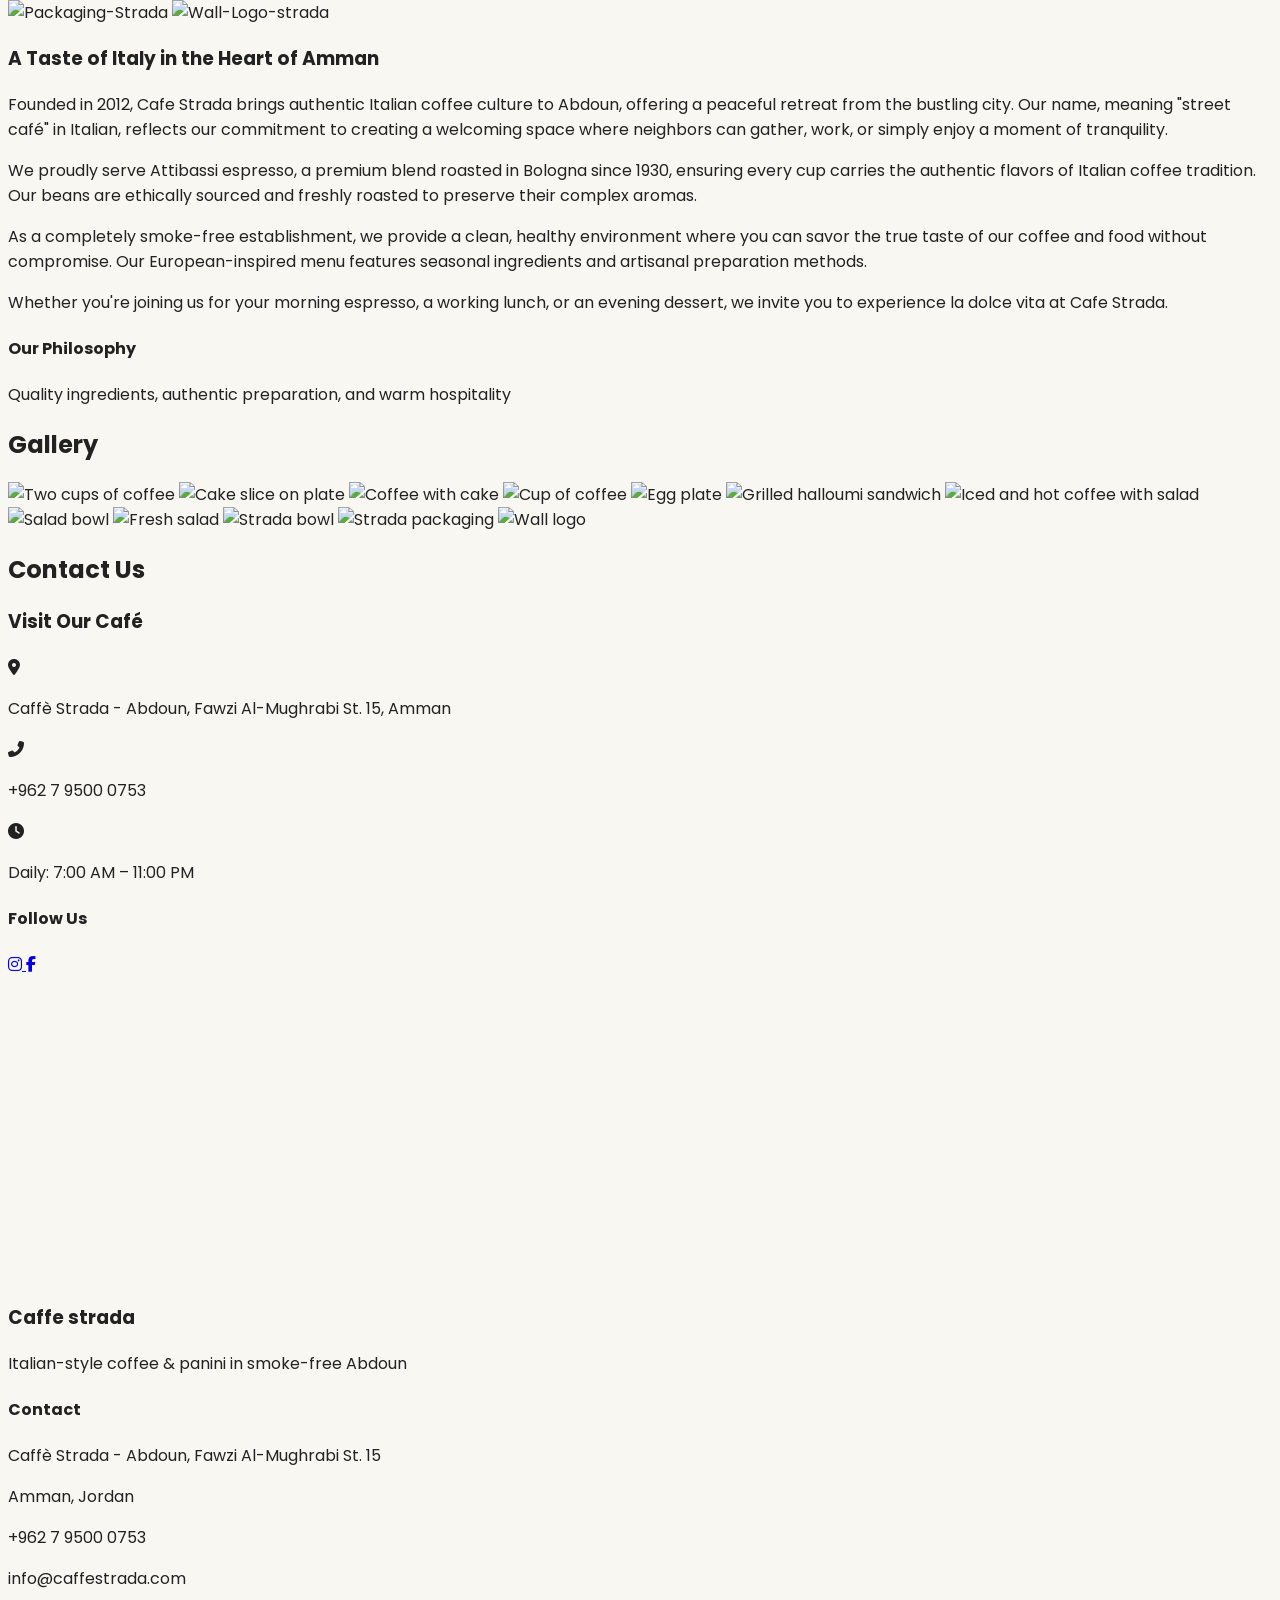
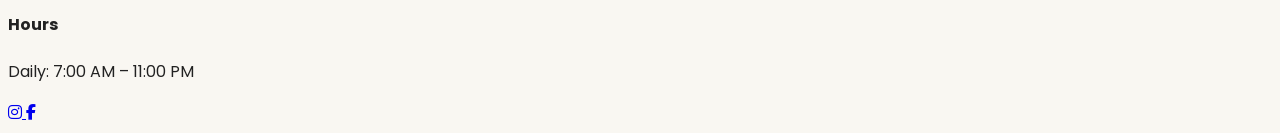
==== commit 63b2a7da: "Add images to Our Story" ====
--- a/index.html
+++ b/index.html
@@ -326,6 +326,10 @@
             
             <div class="grid md:grid-cols-2 gap-12 items-center">
                 <div>
+                    <div class="space-y-6">
+                        <img src="https://i.ibb.co/PG885XL6/Packaging-Strada.jpg" alt="Packaging-Strada" class="w-full h-64 object-cover rounded-lg shadow-sm">
+                        <img src="https://i.ibb.co/xK0JkfFj/Wall-Logo-strada.jpg" alt="Wall-Logo-strada" class="w-full h-64 object-cover rounded-lg shadow-sm">
+                    </div>
                 </div>
                 <div>
                     <h3 class="text-2xl font-light mb-6">A Taste of Italy in the Heart of Amman</h3>
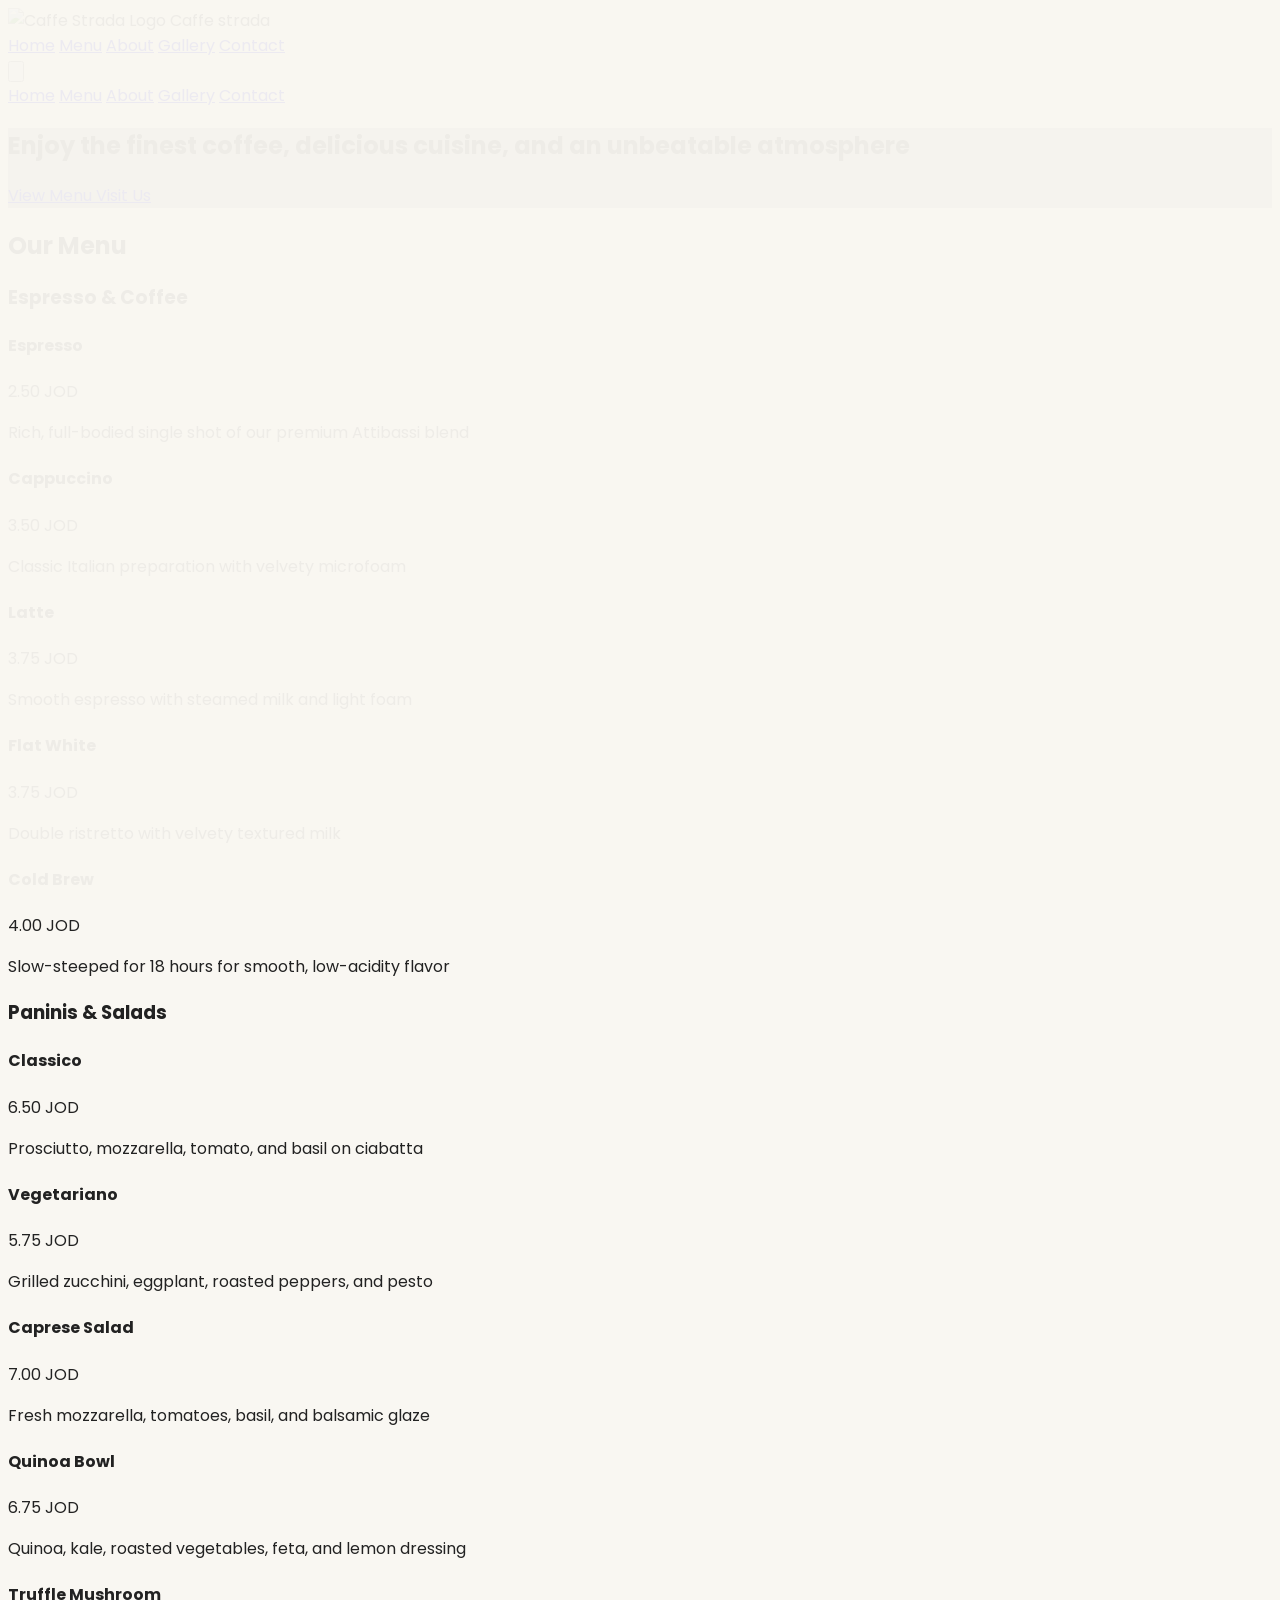
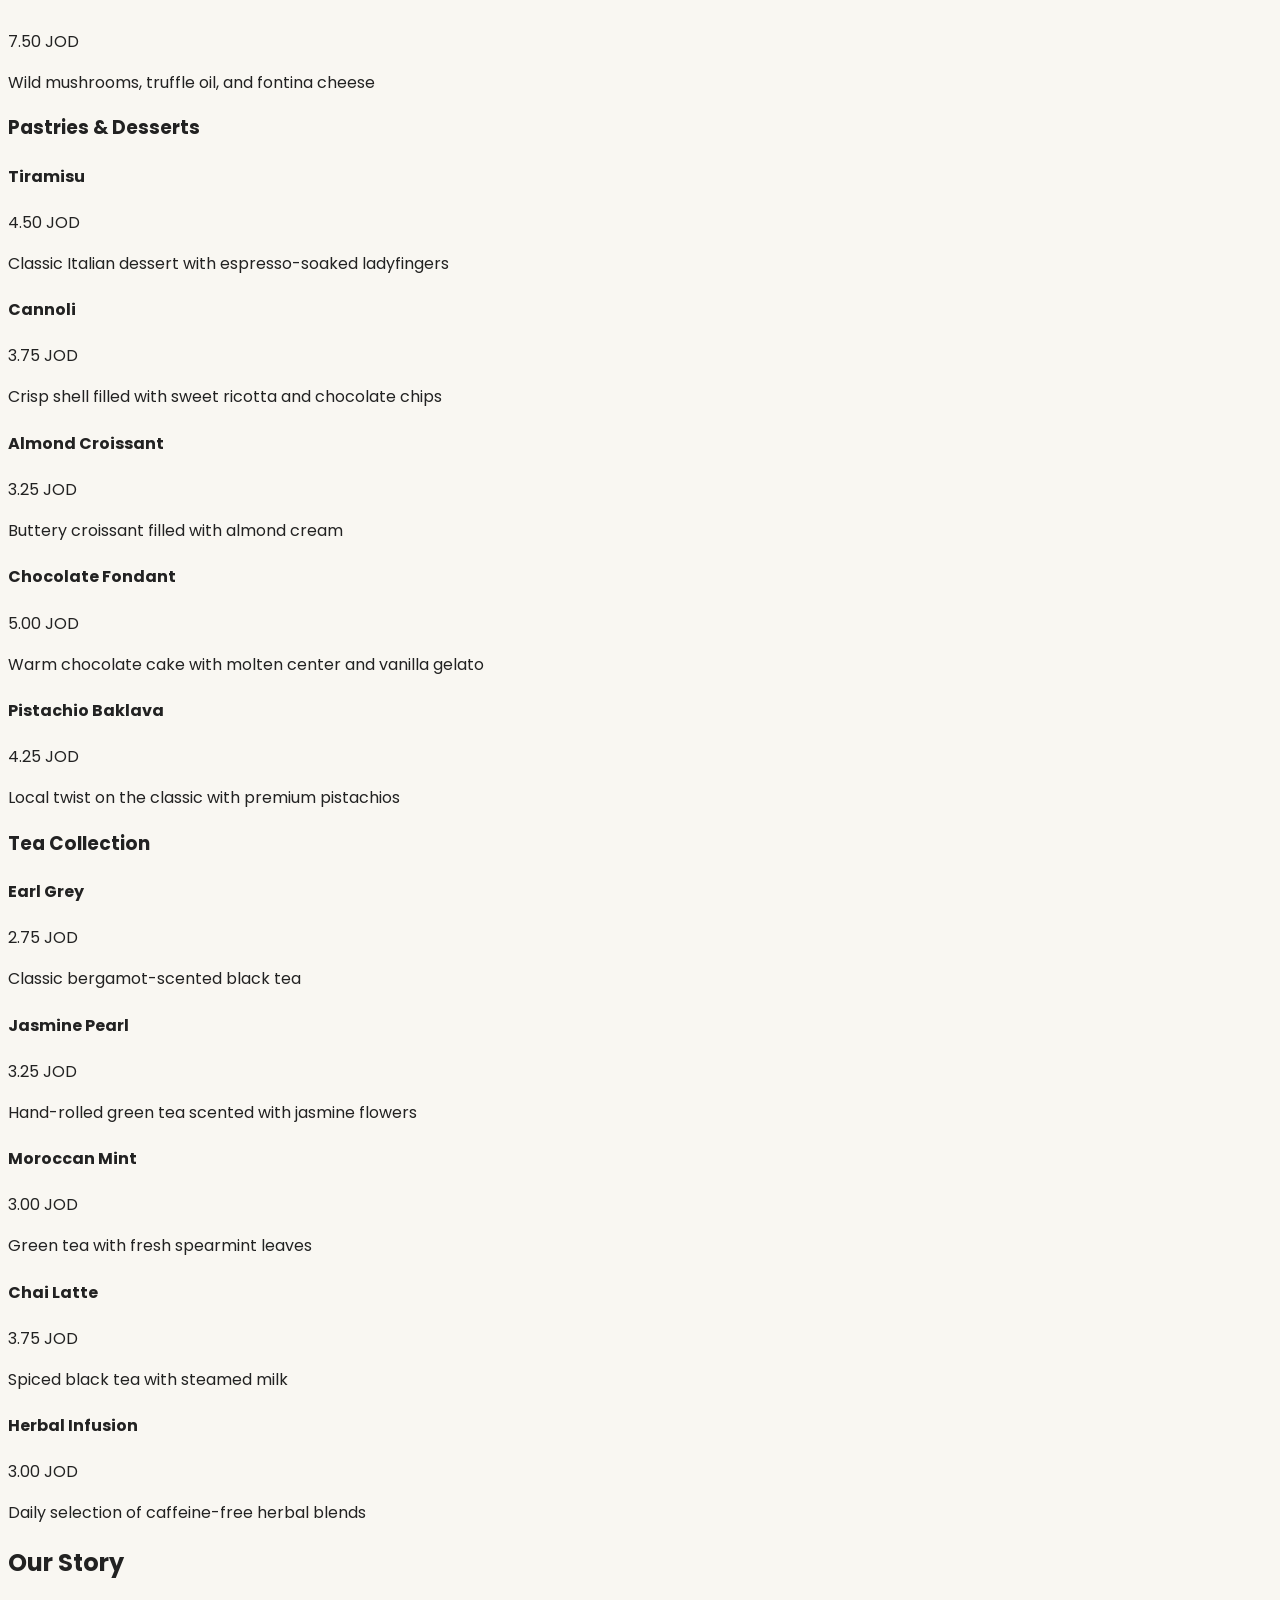
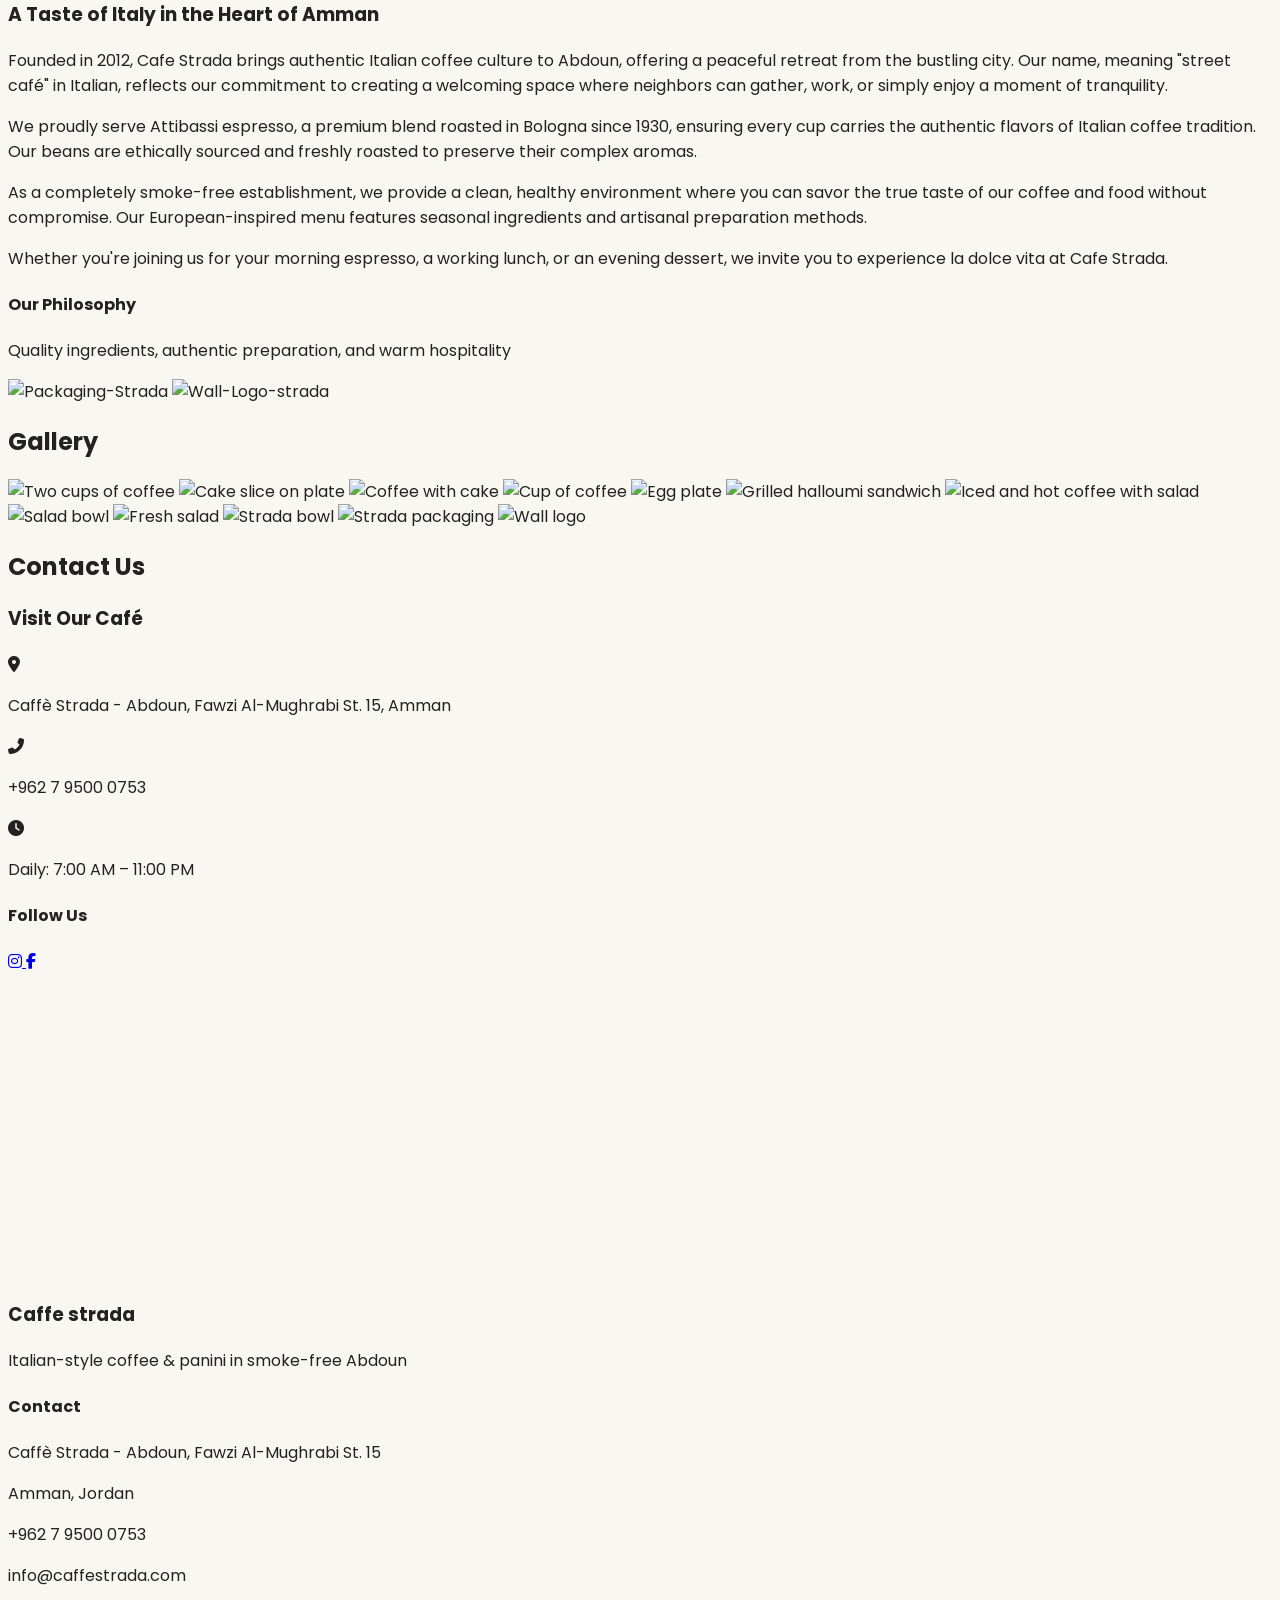
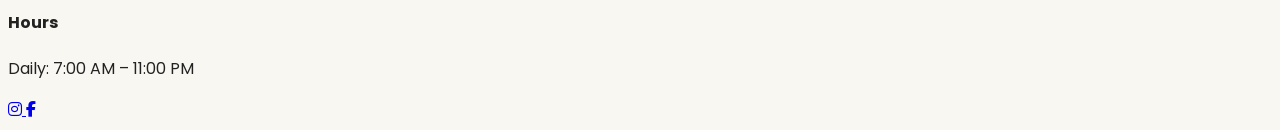
==== commit 0fc78bfc: "Make Our Story text span full width" ====
--- a/index.html
+++ b/index.html
@@ -324,20 +324,14 @@
                 <div class="h-1 w-24 bg-[#B3593F] mx-auto"></div>
             </div>
             
-            <div class="grid md:grid-cols-2 gap-12 items-center">
-                <div>
-                    <div class="space-y-6">
-                        <img src="https://i.ibb.co/PG885XL6/Packaging-Strada.jpg" alt="Packaging-Strada" class="w-full h-64 object-cover rounded-lg shadow-sm">
-                        <img src="https://i.ibb.co/xK0JkfFj/Wall-Logo-strada.jpg" alt="Wall-Logo-strada" class="w-full h-64 object-cover rounded-lg shadow-sm">
-                    </div>
-                </div>
+            <div class="space-y-12">
                 <div>
                     <h3 class="text-2xl font-light mb-6">A Taste of Italy in the Heart of Amman</h3>
                     <p class="mb-4 text-gray-700">Founded in 2012, Cafe Strada brings authentic Italian coffee culture to Abdoun, offering a peaceful retreat from the bustling city. Our name, meaning "street café" in Italian, reflects our commitment to creating a welcoming space where neighbors can gather, work, or simply enjoy a moment of tranquility.</p>
                     <p class="mb-4 text-gray-700">We proudly serve Attibassi espresso, a premium blend roasted in Bologna since 1930, ensuring every cup carries the authentic flavors of Italian coffee tradition. Our beans are ethically sourced and freshly roasted to preserve their complex aromas.</p>
                     <p class="mb-4 text-gray-700">As a completely smoke-free establishment, we provide a clean, healthy environment where you can savor the true taste of our coffee and food without compromise. Our European-inspired menu features seasonal ingredients and artisanal preparation methods.</p>
                     <p class="text-gray-700">Whether you're joining us for your morning espresso, a working lunch, or an evening dessert, we invite you to experience la dolce vita at Cafe Strada.</p>
-                    
+
                     <div class="mt-8 flex items-center">
                         <div class="h-12 w-1 bg-[#D2B48C] mr-4"></div>
                         <div>
@@ -345,6 +339,11 @@
                             <p class="text-sm text-gray-600">Quality ingredients, authentic preparation, and warm hospitality</p>
                         </div>
                     </div>
+                </div>
+
+                <div class="grid grid-cols-1 sm:grid-cols-2 gap-6">
+                    <img src="https://i.ibb.co/PG885XL6/Packaging-Strada.jpg" alt="Packaging-Strada" class="w-full h-64 object-cover rounded-lg shadow-sm">
+                    <img src="https://i.ibb.co/xK0JkfFj/Wall-Logo-strada.jpg" alt="Wall-Logo-strada" class="w-full h-64 object-cover rounded-lg shadow-sm">
                 </div>
             </div>
         </div>
